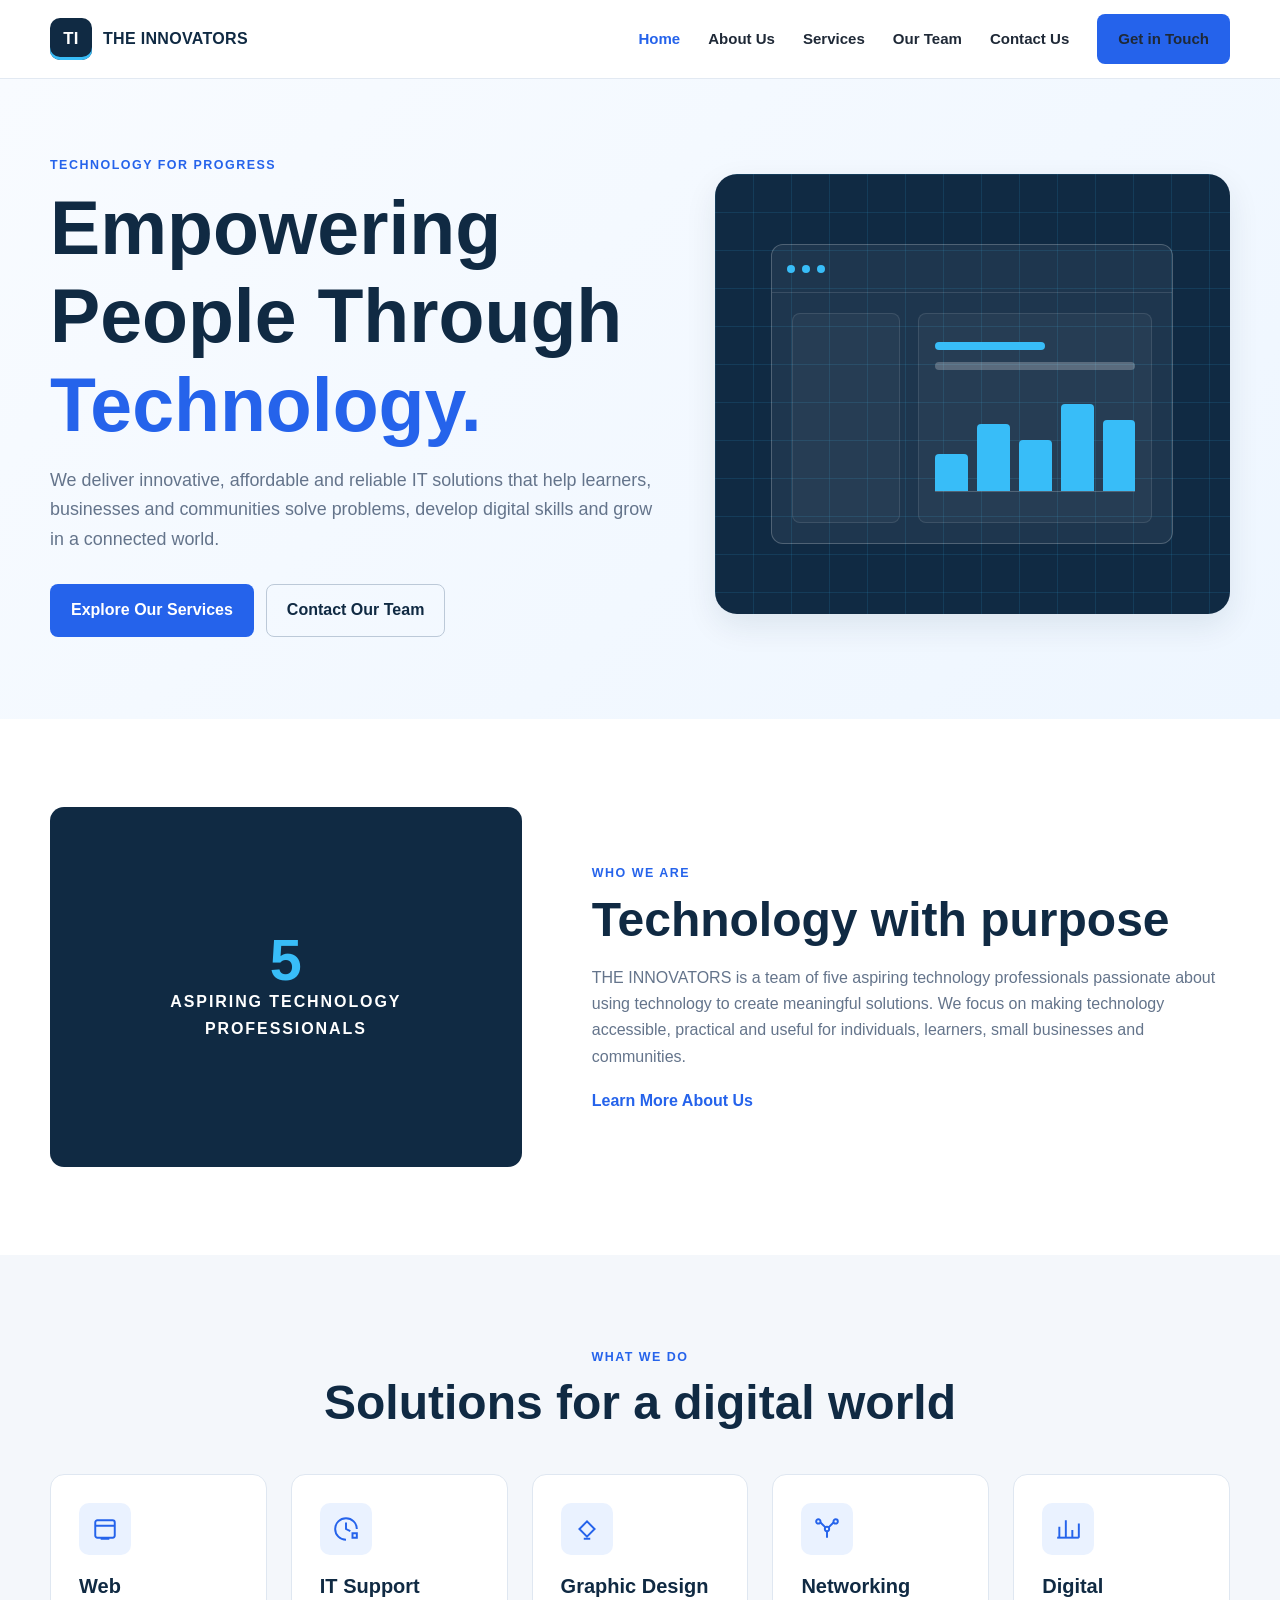
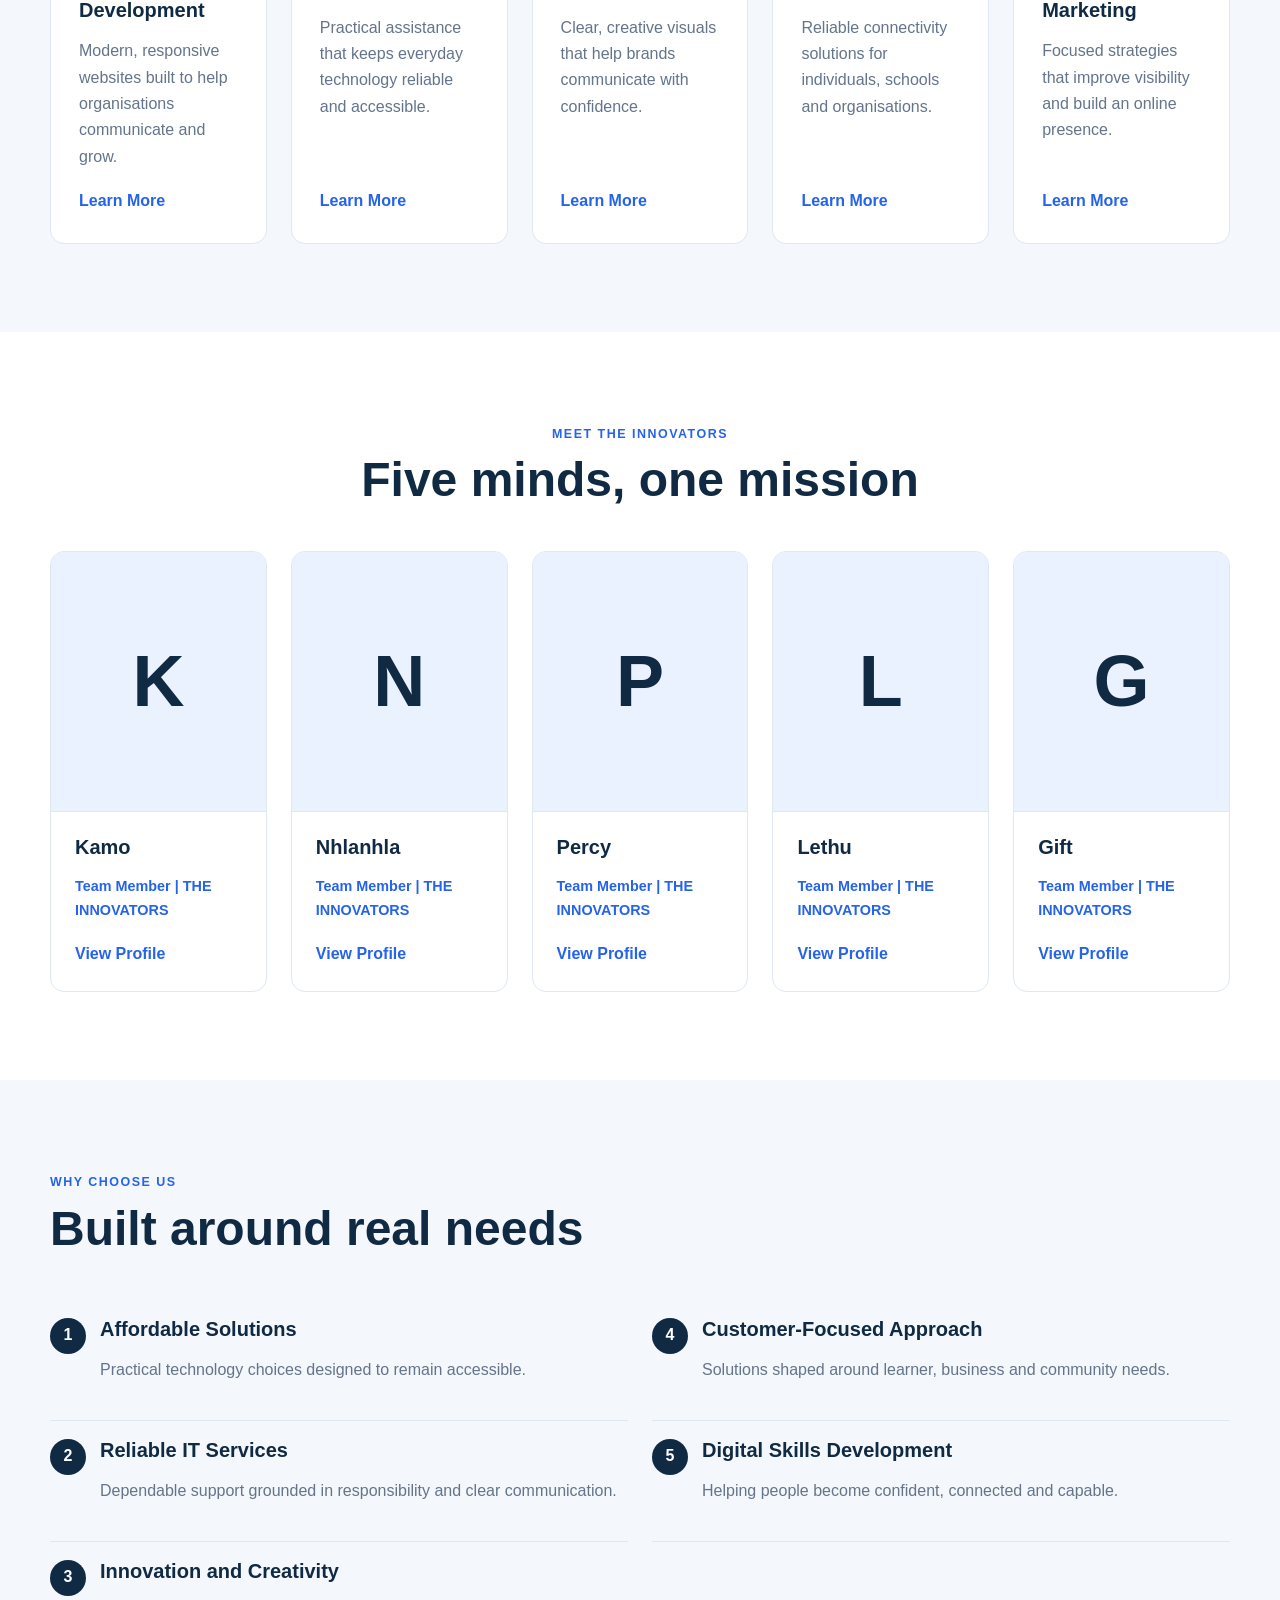
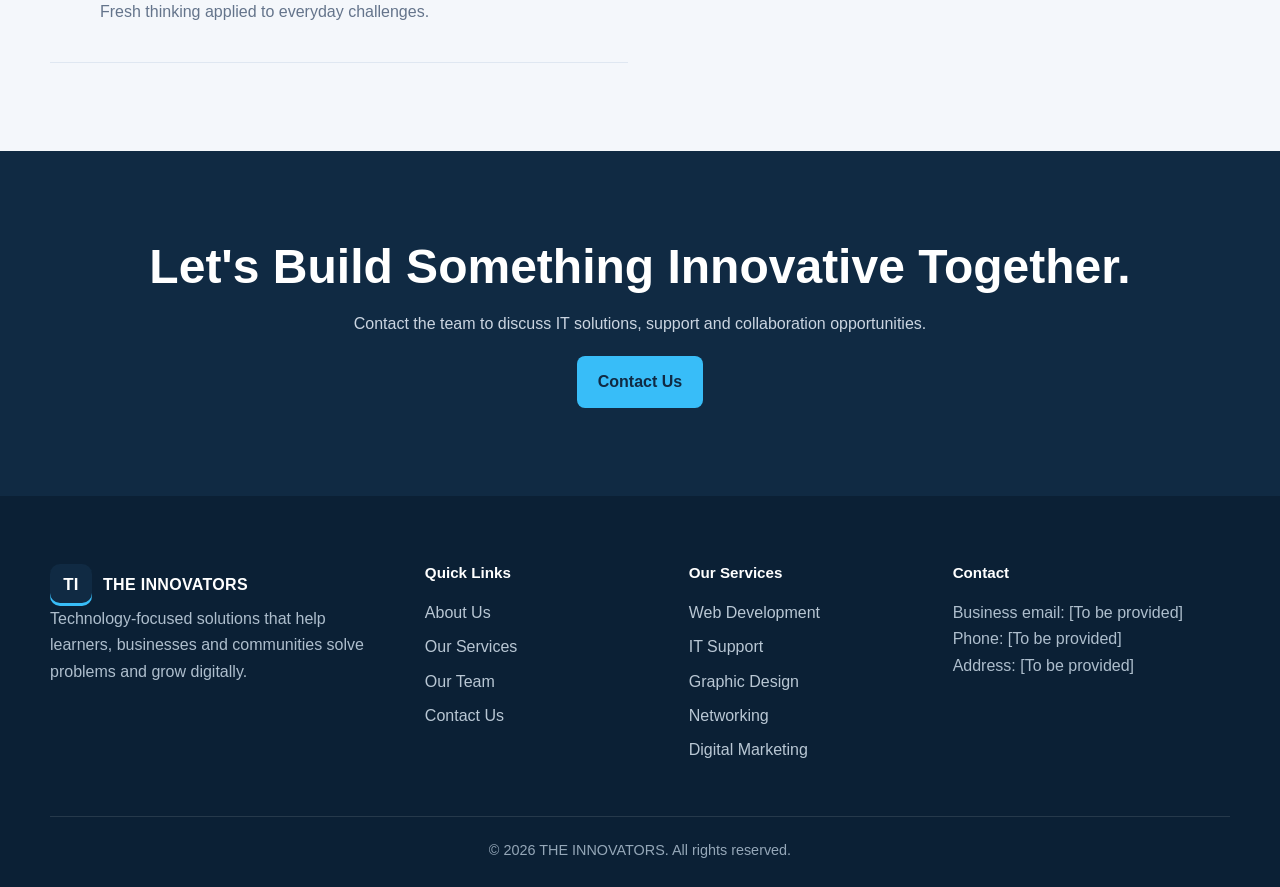
==== index.html @ 3d9ba6d3 "first draft" ====
<!doctype html>
<html lang="en-ZA">
<head>
  <meta charset="utf-8">
  <meta name="viewport" content="width=device-width, initial-scale=1">
  <meta name="description" content="THE INNOVATORS provides affordable web development, IT support, graphic design, networking and digital marketing solutions.">
  <title>THE INNOVATORS | Innovating Today. Empowering Tomorrow.</title>
  <link rel="stylesheet" href="assets/css/style.css">
</head>
<body>
  <header class="site-header">
    <div class="container navbar">
      <a class="brand" href="index.html" aria-label="THE INNOVATORS home"><span class="brand-mark">TI</span><span class="brand-text">THE INNOVATORS</span></a>
      <button class="nav-toggle" type="button" aria-label="Open navigation" aria-expanded="false"><span></span><span></span><span></span></button>
      <nav class="nav-links" aria-label="Main navigation">
        <a class="active" href="index.html">Home</a><a href="about.html">About Us</a><a href="services.html">Services</a><a href="team.html">Our Team</a><a href="contact.html">Contact Us</a><a class="btn" href="contact.html">Get in Touch</a>
      </nav>
    </div>
  </header>

  <main>
    <section class="hero">
      <div class="container hero-grid">
        <div class="hero-copy">
          <span class="eyebrow">Technology for progress</span>
          <h1>Empowering People Through <span>Technology.</span></h1>
          <p>We deliver innovative, affordable and reliable IT solutions that help learners, businesses and communities solve problems, develop digital skills and grow in a connected world.</p>
          <div class="hero-actions"><a class="btn" href="services.html">Explore Our Services</a><a class="btn btn-outline" href="contact.html">Contact Our Team</a></div>
        </div>
        <div class="hero-visual" aria-label="Abstract technology workspace illustration">
          <div class="visual-dashboard"><div class="visual-top"><i></i><i></i><i></i></div><div class="visual-content"><div class="visual-sidebar"></div><div class="visual-panel"><div class="visual-line short"></div><div class="visual-line"></div><div class="visual-chart"><span style="height:38%"></span><span style="height:68%"></span><span style="height:52%"></span><span style="height:88%"></span><span style="height:72%"></span></div></div></div></div>
        </div>
      </div>
    </section>

    <section class="section">
      <div class="container intro-grid">
        <div class="intro-panel"><div><strong>5</strong><span>aspiring technology professionals</span></div></div>
        <div><span class="eyebrow">Who We Are</span><h2>Technology with purpose</h2><p>THE INNOVATORS is a team of five aspiring technology professionals passionate about using technology to create meaningful solutions. We focus on making technology accessible, practical and useful for individuals, learners, small businesses and communities.</p><a class="text-link" href="about.html">Learn More About Us</a></div>
      </div>
    </section>

    <section class="section section-light">
      <div class="container">
        <div class="section-heading center"><span class="eyebrow">What We Do</span><h2>Solutions for a digital world</h2></div>
        <div class="grid-5">
          <article class="card service-card"><div class="icon-box"><svg viewBox="0 0 24 24" aria-hidden="true"><rect x="3" y="4" width="18" height="16" rx="2"/><path d="M3 9h18M8 21h8"/></svg></div><h3>Web Development</h3><p>Modern, responsive websites built to help organisations communicate and grow.</p><a class="text-link" href="services/web-development.html">Learn More</a></article>
          <article class="card service-card"><div class="icon-box"><svg viewBox="0 0 24 24" aria-hidden="true"><path d="M12 22a10 10 0 1 1 10-10"/><path d="M12 6v6l4 2"/><path d="M18 16h4v4h-4z"/></svg></div><h3>IT Support</h3><p>Practical assistance that keeps everyday technology reliable and accessible.</p><a class="text-link" href="services/it-support.html">Learn More</a></article>
          <article class="card service-card"><div class="icon-box"><svg viewBox="0 0 24 24" aria-hidden="true"><path d="M12 19l7-7-7-7-7 7z"/><path d="M9 21h6"/></svg></div><h3>Graphic Design</h3><p>Clear, creative visuals that help brands communicate with confidence.</p><a class="text-link" href="services/design.html">Learn More</a></article>
          <article class="card service-card"><div class="icon-box"><svg viewBox="0 0 24 24" aria-hidden="true"><circle cx="12" cy="12" r="2"/><circle cx="4" cy="5" r="2"/><circle cx="20" cy="5" r="2"/><path d="M6 6l4.5 4.5M18 6l-4.5 4.5M12 14v6"/></svg></div><h3>Networking</h3><p>Reliable connectivity solutions for individuals, schools and organisations.</p><a class="text-link" href="services/networking.html">Learn More</a></article>
          <article class="card service-card"><div class="icon-box"><svg viewBox="0 0 24 24" aria-hidden="true"><path d="M4 20V10M10 20V4M16 20v-7M22 20V7"/><path d="M2 20h20"/></svg></div><h3>Digital Marketing</h3><p>Focused strategies that improve visibility and build an online presence.</p><a class="text-link" href="services/marketing.html">Learn More</a></article>
        </div>
      </div>
    </section>

    <section class="section">
      <div class="container">
        <div class="section-heading center"><span class="eyebrow">Meet The Innovators</span><h2>Five minds, one mission</h2></div>
        <div class="grid-5">
          <article class="card team-card"><div class="team-avatar">K</div><div class="team-card-content"><h3>Kamo</h3><p class="role">Team Member | THE INNOVATORS</p><a class="text-link" href="team/kamo.html">View Profile</a></div></article>
          <article class="card team-card"><div class="team-avatar">N</div><div class="team-card-content"><h3>Nhlanhla</h3><p class="role">Team Member | THE INNOVATORS</p><a class="text-link" href="team/nhlanhla.html">View Profile</a></div></article>
          <article class="card team-card"><div class="team-avatar">P</div><div class="team-card-content"><h3>Percy</h3><p class="role">Team Member | THE INNOVATORS</p><a class="text-link" href="team/percy.html">View Profile</a></div></article>
          <article class="card team-card"><div class="team-avatar">L</div><div class="team-card-content"><h3>Lethu</h3><p class="role">Team Member | THE INNOVATORS</p><a class="text-link" href="team/lethu.html">View Profile</a></div></article>
          <article class="card team-card"><div class="team-avatar">G</div><div class="team-card-content"><h3>Gift</h3><p class="role">Team Member | THE INNOVATORS</p><a class="text-link" href="team/gift.html">View Profile</a></div></article>
        </div>
      </div>
    </section>

    <section class="section section-light">
      <div class="container">
        <div class="section-heading"><span class="eyebrow">Why Choose Us</span><h2>Built around real needs</h2></div>
        <div class="grid-2">
          <div><div class="value-item"><span class="value-number">1</span><div><h3>Affordable Solutions</h3><p>Practical technology choices designed to remain accessible.</p></div></div><div class="value-item"><span class="value-number">2</span><div><h3>Reliable IT Services</h3><p>Dependable support grounded in responsibility and clear communication.</p></div></div><div class="value-item"><span class="value-number">3</span><div><h3>Innovation and Creativity</h3><p>Fresh thinking applied to everyday challenges.</p></div></div></div>
          <div><div class="value-item"><span class="value-number">4</span><div><h3>Customer-Focused Approach</h3><p>Solutions shaped around learner, business and community needs.</p></div></div><div class="value-item"><span class="value-number">5</span><div><h3>Digital Skills Development</h3><p>Helping people become confident, connected and capable.</p></div></div></div>
        </div>
      </div>
    </section>

    <section class="section cta"><div class="container"><h2>Let's Build Something Innovative Together.</h2><p>Contact the team to discuss IT solutions, support and collaboration opportunities.</p><a class="btn" href="contact.html">Contact Us</a></div></section>
  </main>

  <footer class="site-footer"><div class="container"><div class="footer-grid">
    <div><a class="brand" href="index.html"><span class="brand-mark">TI</span><span>THE INNOVATORS</span></a><p>Technology-focused solutions that help learners, businesses and communities solve problems and grow digitally.</p></div>
    <div><h3 class="footer-title">Quick Links</h3><ul class="footer-links"><li><a href="about.html">About Us</a></li><li><a href="services.html">Our Services</a></li><li><a href="team.html">Our Team</a></li><li><a href="contact.html">Contact Us</a></li></ul></div>
    <div><h3 class="footer-title">Our Services</h3><ul class="footer-links"><li><a href="services/web-development.html">Web Development</a></li><li><a href="services/it-support.html">IT Support</a></li><li><a href="services/design.html">Graphic Design</a></li><li><a href="services/networking.html">Networking</a></li><li><a href="services/marketing.html">Digital Marketing</a></li></ul></div>
    <div><h3 class="footer-title">Contact</h3><p>Business email: [To be provided]<br>Phone: [To be provided]<br>Address: [To be provided]</p></div>
  </div><div class="footer-bottom">&copy; <span data-current-year></span> THE INNOVATORS. All rights reserved.</div></div></footer>
  <script src="assets/js/script.js"></script>
</body>
</html>
---- assets/css/style.css ----
:root {
  --navy: #102a43;
  --blue: #2563eb;
  --cyan: #38bdf8;
  --white: #ffffff;
  --light: #f4f7fb;
  --text: #1f2937;
  --muted: #64748b;
  --border: #dfe7f1;
  --success: #15803d;
  --error: #b91c1c;
  --shadow: 0 12px 32px rgba(16, 42, 67, 0.09);
  --radius: 14px;
  --container: 1180px;
}

* { box-sizing: border-box; }
html { scroll-behavior: smooth; }
body {
  margin: 0;
  font-family: Inter, "Segoe UI", Arial, sans-serif;
  color: var(--text);
  background: var(--white);
  line-height: 1.65;
}
body.menu-open { overflow: hidden; }
img { max-width: 100%; height: auto; display: block; }
a { color: inherit; text-decoration: none; }
button, input, textarea { font: inherit; }
.container { width: min(calc(100% - 40px), var(--container)); margin-inline: auto; }
.section { padding: 88px 0; }
.section-light { background: var(--light); }
.section-heading { max-width: 700px; margin-bottom: 42px; }
.section-heading.center { text-align: center; margin-inline: auto; }
.eyebrow {
  display: inline-block;
  color: var(--blue);
  font-size: 0.78rem;
  font-weight: 800;
  letter-spacing: 0.12em;
  text-transform: uppercase;
  margin-bottom: 8px;
}
h1, h2, h3, h4 { margin: 0 0 16px; color: var(--navy); line-height: 1.18; }
h1 { font-size: clamp(2.5rem, 6vw, 4.7rem); }
h2 { font-size: clamp(2rem, 4vw, 3rem); }
h3 { font-size: 1.25rem; }
p { margin: 0 0 18px; color: var(--muted); }
.btn {
  display: inline-flex;
  align-items: center;
  justify-content: center;
  gap: 8px;
  min-height: 48px;
  padding: 12px 20px;
  border: 1px solid transparent;
  border-radius: 8px;
  background: var(--blue);
  color: var(--white);
  font-weight: 750;
  transition: transform 180ms ease, background 180ms ease, box-shadow 180ms ease;
  cursor: pointer;
}
.btn:hover { background: #1d4ed8; transform: translateY(-2px); box-shadow: 0 8px 20px rgba(37,99,235,.18); }
.btn-outline { background: transparent; color: var(--navy); border-color: #bcc9d8; }
.btn-outline:hover { background: var(--navy); color: var(--white); border-color: var(--navy); }
.text-link { color: var(--blue); font-weight: 750; }
.text-link:hover { text-decoration: underline; }

.site-header {
  position: sticky;
  top: 0;
  z-index: 100;
  background: rgba(255,255,255,.96);
  border-bottom: 1px solid rgba(223,231,241,.9);
  backdrop-filter: blur(10px);
}
.navbar { min-height: 78px; display: flex; align-items: center; justify-content: space-between; }
.brand { display: inline-flex; align-items: center; gap: 11px; color: var(--navy); font-weight: 900; letter-spacing: .02em; }
.brand-mark {
  width: 42px; height: 42px; border-radius: 10px;
  display: grid; place-items: center;
  background: var(--navy); color: var(--white);
  font-size: 1.05rem;
  box-shadow: inset 0 -3px 0 var(--cyan);
}
.nav-links { display: flex; align-items: center; gap: 28px; }
.nav-links a { color: var(--text); font-weight: 650; font-size: .94rem; }
.nav-links a:hover, .nav-links a.active { color: var(--blue); }
.nav-toggle {
  display: none; width: 46px; height: 46px; border: 0; background: transparent;
  flex-direction: column; align-items: center; justify-content: center; gap: 5px;
}
.nav-toggle span { width: 24px; height: 2px; background: var(--navy); transition: 180ms ease; }

.hero { padding: 72px 0 82px; background: linear-gradient(135deg, #f8fbff 0%, #eef6ff 100%); overflow: hidden; }
.hero-grid { display: grid; grid-template-columns: 1.08fr .92fr; align-items: center; gap: 60px; }
.hero h1 { max-width: 760px; }
.hero h1 span { color: var(--blue); }
.hero-copy > p { max-width: 650px; font-size: 1.12rem; }
.hero-actions { display: flex; gap: 12px; margin-top: 30px; flex-wrap: wrap; }
.hero-visual {
  min-height: 440px; border-radius: 22px; position: relative;
  background: var(--navy); overflow: hidden;
  box-shadow: var(--shadow);
}
.hero-visual::before {
  content: ""; position: absolute; inset: 0;
  background-image: linear-gradient(rgba(56,189,248,.12) 1px, transparent 1px), linear-gradient(90deg, rgba(56,189,248,.12) 1px, transparent 1px);
  background-size: 38px 38px;
}
.visual-dashboard {
  position: absolute; width: 78%; height: 68%; left: 11%; top: 16%;
  border: 1px solid rgba(255,255,255,.22); border-radius: 12px;
  background: rgba(255,255,255,.06);
}
.visual-top { height: 48px; border-bottom: 1px solid rgba(255,255,255,.12); display:flex; align-items:center; gap:7px; padding:0 15px; }
.visual-top i { width:8px; height:8px; border-radius:50%; background:var(--cyan); }
.visual-content { display:grid; grid-template-columns: 30% 1fr; gap:18px; padding:20px; height:calc(100% - 48px); }
.visual-sidebar, .visual-panel { border:1px solid rgba(255,255,255,.1); border-radius:8px; background:rgba(255,255,255,.04); }
.visual-panel { padding:16px; }
.visual-line { height:8px; border-radius:8px; background:rgba(255,255,255,.24); margin:12px 0; }
.visual-line.short { width:55%; background:var(--cyan); }
.visual-chart { height:100px; display:flex; align-items:flex-end; gap:9px; margin-top:22px; border-bottom:1px solid rgba(255,255,255,.2); }
.visual-chart span { flex:1; background:var(--cyan); border-radius:4px 4px 0 0; }

.intro-grid { display:grid; grid-template-columns:.85fr 1.15fr; gap:70px; align-items:center; }
.intro-panel {
  min-height: 360px; border-radius: var(--radius); background: var(--navy);
  display:grid; place-items:center; color:var(--white); text-align:center; padding:40px;
}
.intro-panel strong { display:block; font-size:3.6rem; line-height:1; color:var(--cyan); }
.intro-panel span { text-transform:uppercase; letter-spacing:.12em; font-weight:800; }
.grid-3, .grid-5, .grid-2 { display:grid; gap:24px; }
.grid-3 { grid-template-columns:repeat(3,1fr); }
.grid-5 { grid-template-columns:repeat(5,1fr); }
.grid-2 { grid-template-columns:repeat(2,1fr); }
.card {
  background:var(--white); border:1px solid var(--border); border-radius:var(--radius);
  padding:28px; transition:transform 180ms ease, box-shadow 180ms ease, border-color 180ms ease;
}
.card:hover { transform:translateY(-5px); border-color:#b9cbdf; box-shadow:var(--shadow); }
.icon-box {
  width:52px; height:52px; border-radius:10px; display:grid; place-items:center;
  background:#eaf2ff; color:var(--blue); margin-bottom:20px;
}
.icon-box svg { width:26px; height:26px; fill:none; stroke:currentColor; stroke-width:1.8; }
.service-card { display:flex; flex-direction:column; }
.service-card p { flex:1; }
.team-card { padding:0; overflow:hidden; }
.team-avatar {
  height:260px; display:grid; place-items:center; background:#eaf2ff;
  color:var(--navy); font-size:4.5rem; font-weight:900;
  border-bottom:1px solid var(--border);
}
.team-card-content { padding:24px; }
.team-card-content .role { color:var(--blue); font-weight:700; font-size:.9rem; }
.value-item { display:flex; gap:14px; align-items:flex-start; padding:18px 0; border-bottom:1px solid var(--border); }
.value-number { width:36px; height:36px; flex:0 0 36px; border-radius:50%; background:var(--navy); color:white; display:grid; place-items:center; font-weight:800; }

.cta { background:var(--navy); color:var(--white); text-align:center; }
.cta h2 { color:var(--white); }
.cta p { color:#cbd5e1; max-width:700px; margin-inline:auto; }
.cta .btn { background:var(--cyan); color:var(--navy); }
.site-footer { background:#0b2035; color:#dbe5ef; padding:68px 0 24px; }
.footer-grid { display:grid; grid-template-columns:1.5fr 1fr 1fr 1.25fr; gap:42px; }
.site-footer .brand { color:var(--white); }
.site-footer p { color:#aebecd; }
.footer-title { color:var(--white); font-size:.95rem; margin-bottom:18px; }
.footer-links { list-style:none; padding:0; margin:0; }
.footer-links li { margin:8px 0; }
.footer-links a { color:#b9c7d4; }
.footer-links a:hover { color:var(--cyan); }
.footer-bottom { border-top:1px solid rgba(255,255,255,.11); margin-top:44px; padding-top:22px; text-align:center; color:#95a7b8; font-size:.9rem; }

.page-banner { background:var(--light); padding:64px 0; border-bottom:1px solid var(--border); }
.page-banner h1 { font-size:clamp(2.2rem,5vw,3.8rem); }
.breadcrumb { color:var(--muted); margin-bottom:10px; }
.breadcrumb a { color:var(--blue); }

.purpose-grid { display:grid; grid-template-columns:repeat(5,1fr); gap:16px; }
.statement-card { min-height:220px; }
.statement-card h3 { color:var(--blue); }
.values-grid { display:grid; grid-template-columns:repeat(4,1fr); gap:18px; }
.value-card { text-align:center; }
.value-card .icon-box { margin-inline:auto; }

.detail-layout { display:grid; grid-template-columns:minmax(0,1.5fr) minmax(280px,.5fr); gap:48px; align-items:start; }
.detail-main { min-width:0; }
.check-list { list-style:none; padding:0; }
.check-list li { position:relative; padding:10px 0 10px 34px; border-bottom:1px solid var(--border); }
.check-list li::before { content:""; position:absolute; left:0; top:16px; width:16px; height:16px; border:2px solid var(--cyan); border-radius:50%; }
.detail-aside { position:sticky; top:110px; }

.profile-layout { display:grid; grid-template-columns:320px 1fr; gap:48px; align-items:start; }
.profile-photo { min-height:370px; border-radius:var(--radius); background:var(--navy); color:var(--cyan); display:grid; place-items:center; font-size:6rem; font-weight:900; }
.profile-meta { margin-top:24px; }
.profile-meta div { padding:12px 0; border-bottom:1px solid var(--border); }
.profile-meta strong { display:block; color:var(--navy); }

.contact-layout { display:grid; grid-template-columns:1fr .75fr; gap:48px; align-items:start; }
.form-grid { display:grid; grid-template-columns:repeat(2,1fr); gap:18px; }
.form-field { display:flex; flex-direction:column; gap:7px; }
.form-field.full { grid-column:1/-1; }
.form-field label { color:var(--navy); font-weight:700; }
.form-field input, .form-field textarea {
  width:100%; border:1px solid #cbd5e1; border-radius:8px; background:var(--white);
  padding:12px 14px; color:var(--text); outline:none;
}
.form-field textarea { min-height:150px; resize:vertical; }
.form-field input:focus, .form-field textarea:focus { border-color:var(--blue); box-shadow:0 0 0 3px rgba(37,99,235,.12); }
.form-field input[aria-invalid="true"], .form-field textarea[aria-invalid="true"] { border-color:var(--error); }
.field-error { min-height:20px; color:var(--error); font-size:.86rem; }
.form-status { display:none; margin-top:16px; padding:14px; border-radius:8px; background:#edf7f0; border:1px solid #bbdfc4; color:var(--success); }
.contact-panel { background:var(--light); border-radius:var(--radius); padding:30px; }
.contact-item { padding:14px 0; border-bottom:1px solid var(--border); }
.contact-item strong { display:block; color:var(--navy); }

:focus-visible { outline:3px solid var(--cyan); outline-offset:3px; }

@media (max-width: 980px) {
  .grid-5 { grid-template-columns:repeat(3,1fr); }
  .hero-grid, .intro-grid, .contact-layout { grid-template-columns:1fr; }
  .hero-visual { min-height:380px; }
  .footer-grid { grid-template-columns:1.5fr 1fr 1fr; }
  .footer-grid > :last-child { grid-column:1/-1; }
  .purpose-grid { grid-template-columns:repeat(2,1fr); }
  .values-grid { grid-template-columns:repeat(2,1fr); }
  .detail-layout { grid-template-columns:1fr; }
  .detail-aside { position:static; }
  .profile-layout { grid-template-columns:280px 1fr; }
}

@media (max-width: 760px) {
  .container { width:min(calc(100% - 32px), var(--container)); }
  .section { padding:64px 0; }
  .nav-toggle { display:flex; }
  .nav-links {
    position:fixed; inset:78px 0 auto 0; height:calc(100vh - 78px);
    background:var(--white); display:flex; flex-direction:column; align-items:flex-start;
    gap:0; padding:28px 24px; transform:translateX(100%); transition:transform 220ms ease;
  }
  .nav-links.open { transform:translateX(0); }
  .nav-links a { width:100%; padding:14px 0; border-bottom:1px solid var(--border); }
  .nav-links .btn { margin-top:20px; border-bottom:0; justify-content:center; }
  .nav-toggle.active span:nth-child(1) { transform:translateY(7px) rotate(45deg); }
  .nav-toggle.active span:nth-child(2) { opacity:0; }
  .nav-toggle.active span:nth-child(3) { transform:translateY(-7px) rotate(-45deg); }
  .hero { padding:52px 0 64px; }
  .hero-grid { gap:38px; }
  .hero-visual { min-height:330px; }
  .grid-3, .grid-5, .grid-2 { grid-template-columns:1fr; }
  .team-card { max-width:520px; width:100%; margin-inline:auto; }
  .team-avatar { height:300px; }
  .footer-grid { grid-template-columns:1fr 1fr; }
  .footer-grid > :first-child, .footer-grid > :last-child { grid-column:1/-1; }
  .purpose-grid, .values-grid { grid-template-columns:1fr; }
  .profile-layout { grid-template-columns:1fr; }
  .profile-photo { min-height:300px; }
  .form-grid { grid-template-columns:1fr; }
  .form-field.full { grid-column:auto; }
}

@media (max-width: 480px) {
  .brand-text { max-width:150px; line-height:1.1; }
  .hero-actions .btn { width:100%; }
  .hero-visual { min-height:270px; }
  .visual-content { padding:12px; gap:10px; }
  .footer-grid { grid-template-columns:1fr; }
  .footer-grid > * { grid-column:1/-1; }
}
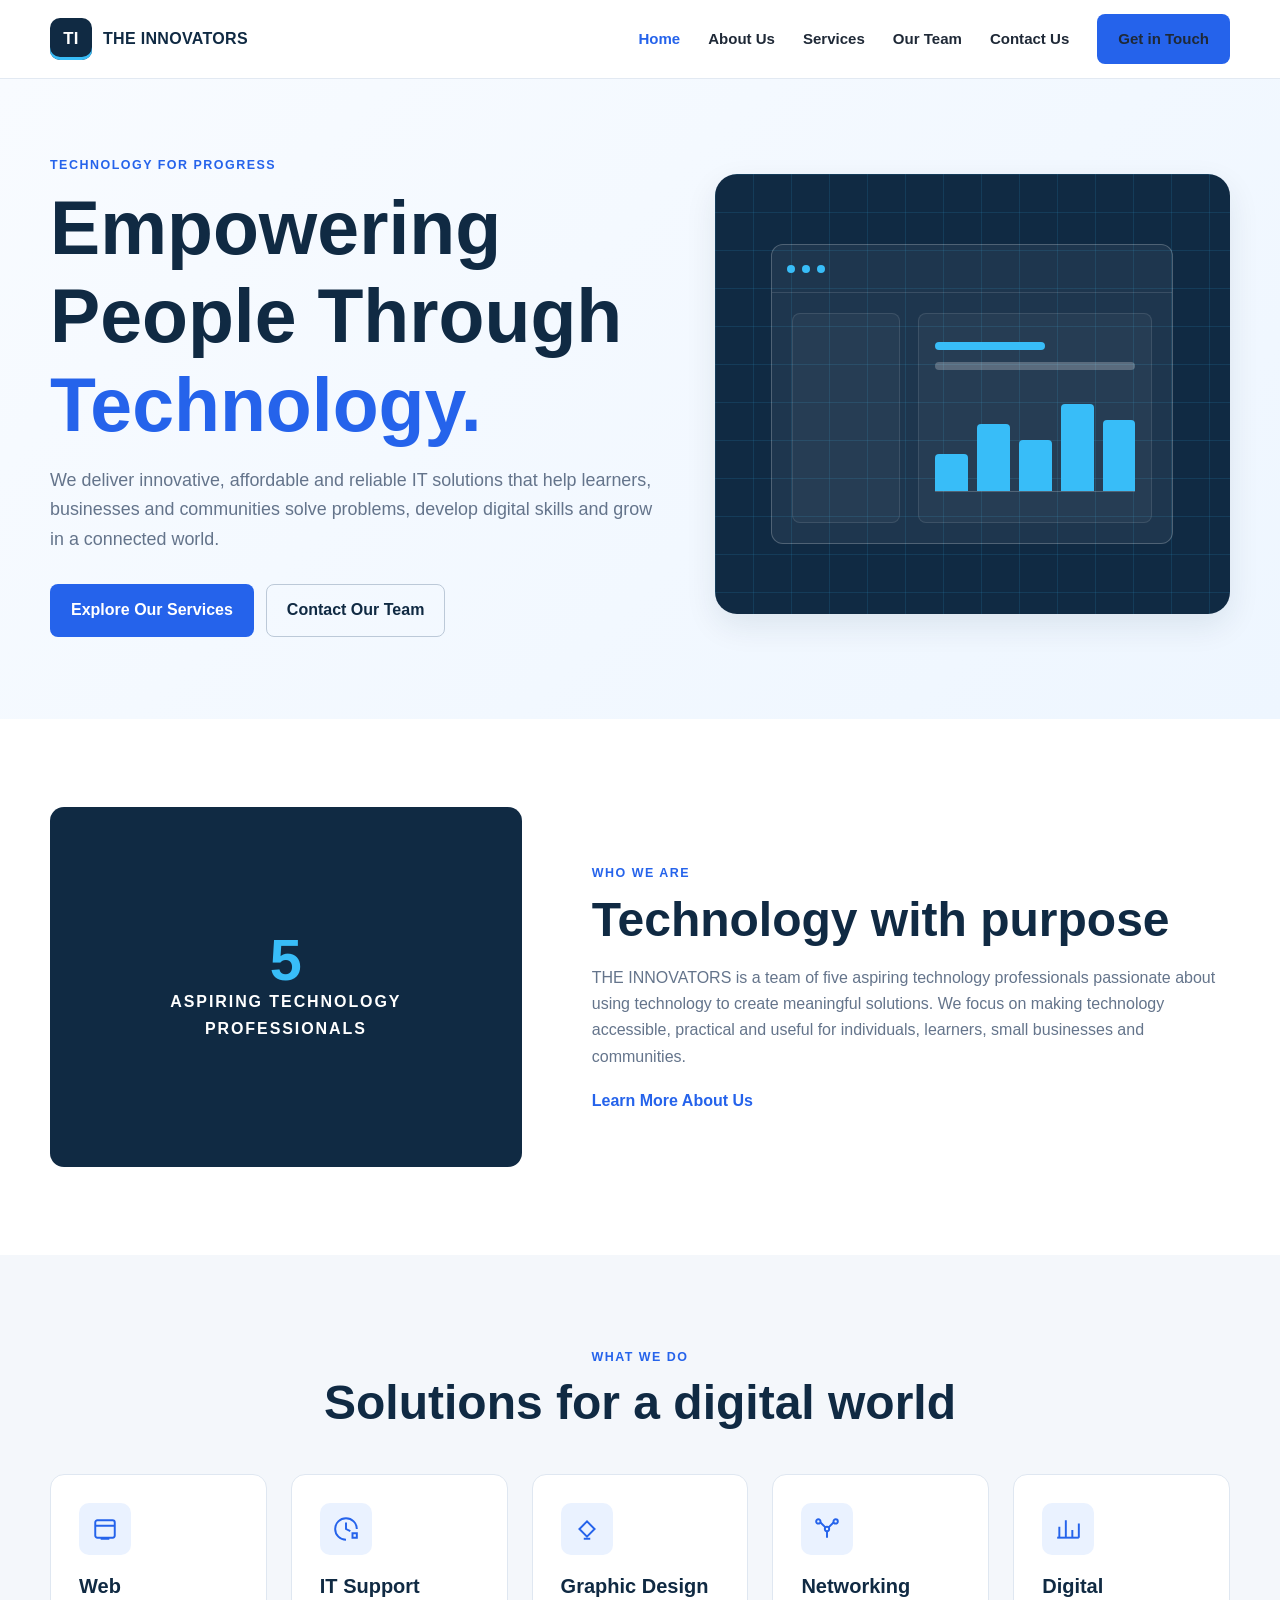
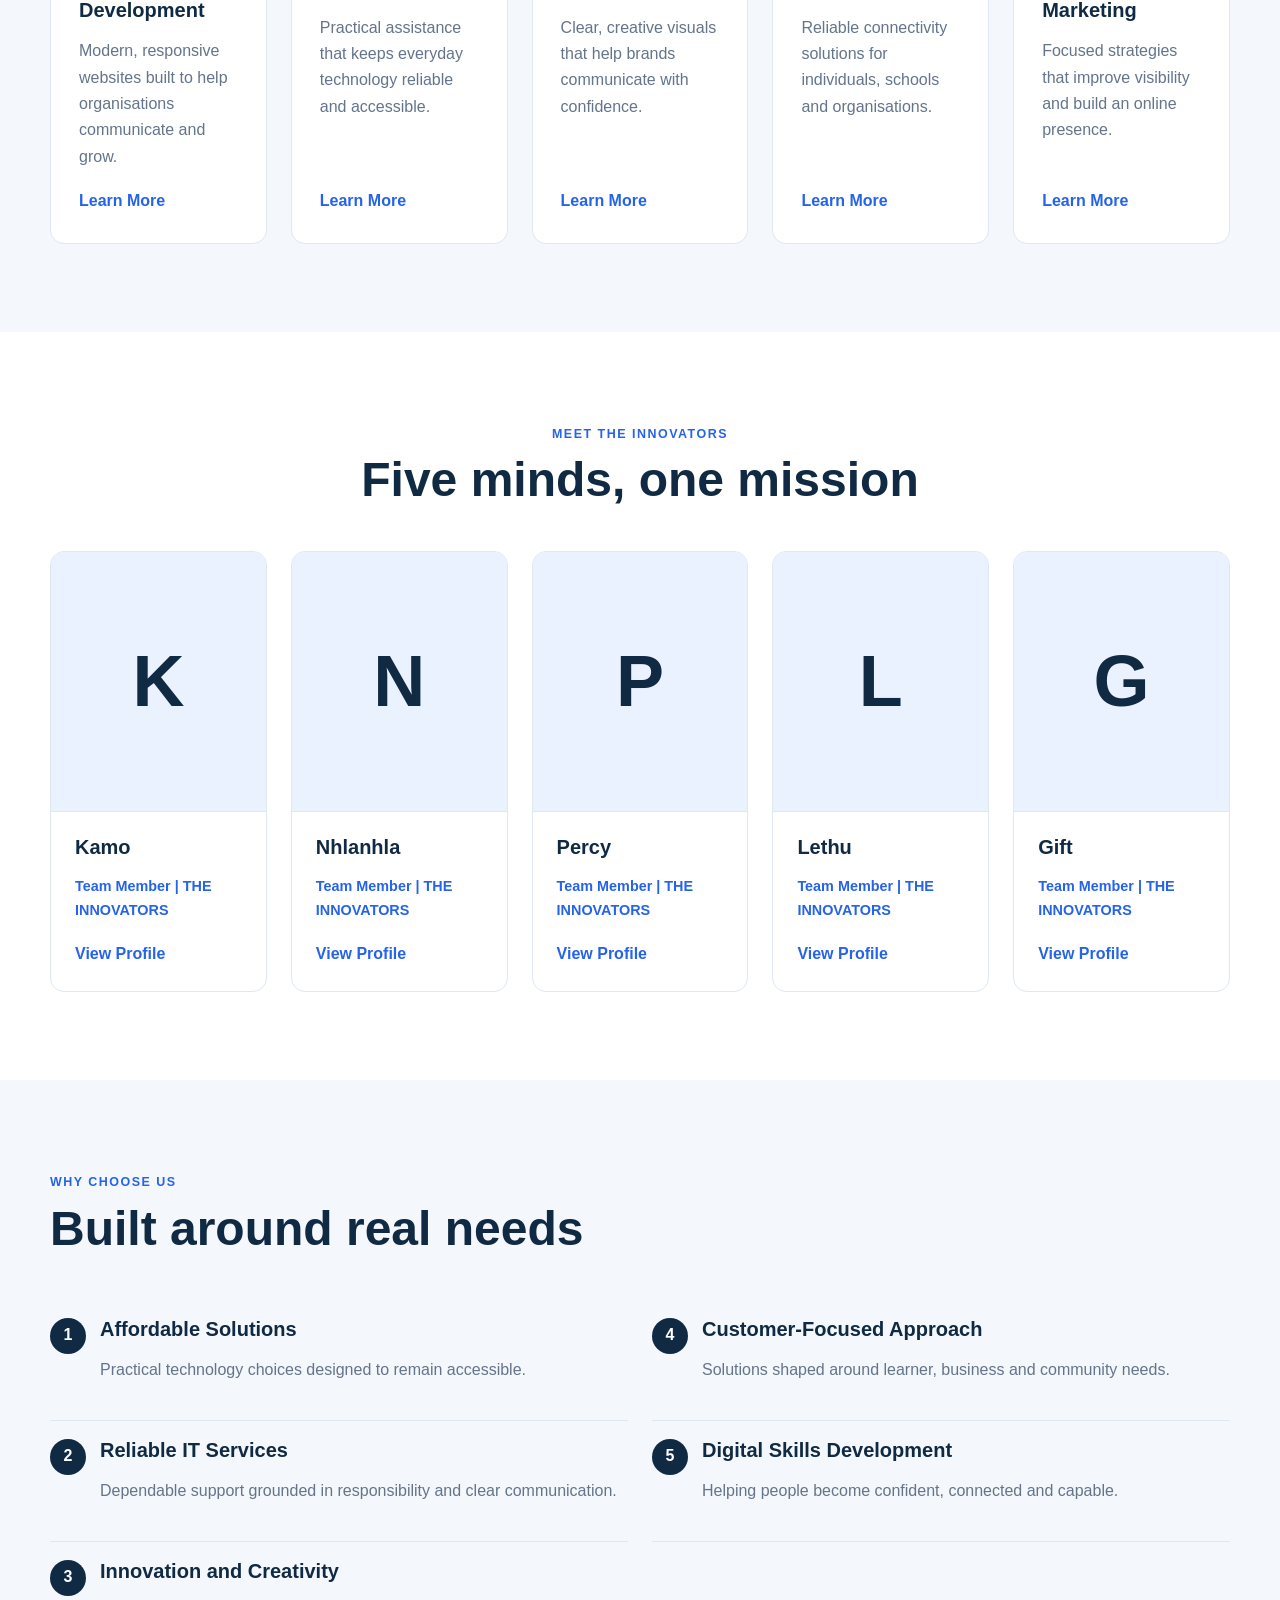
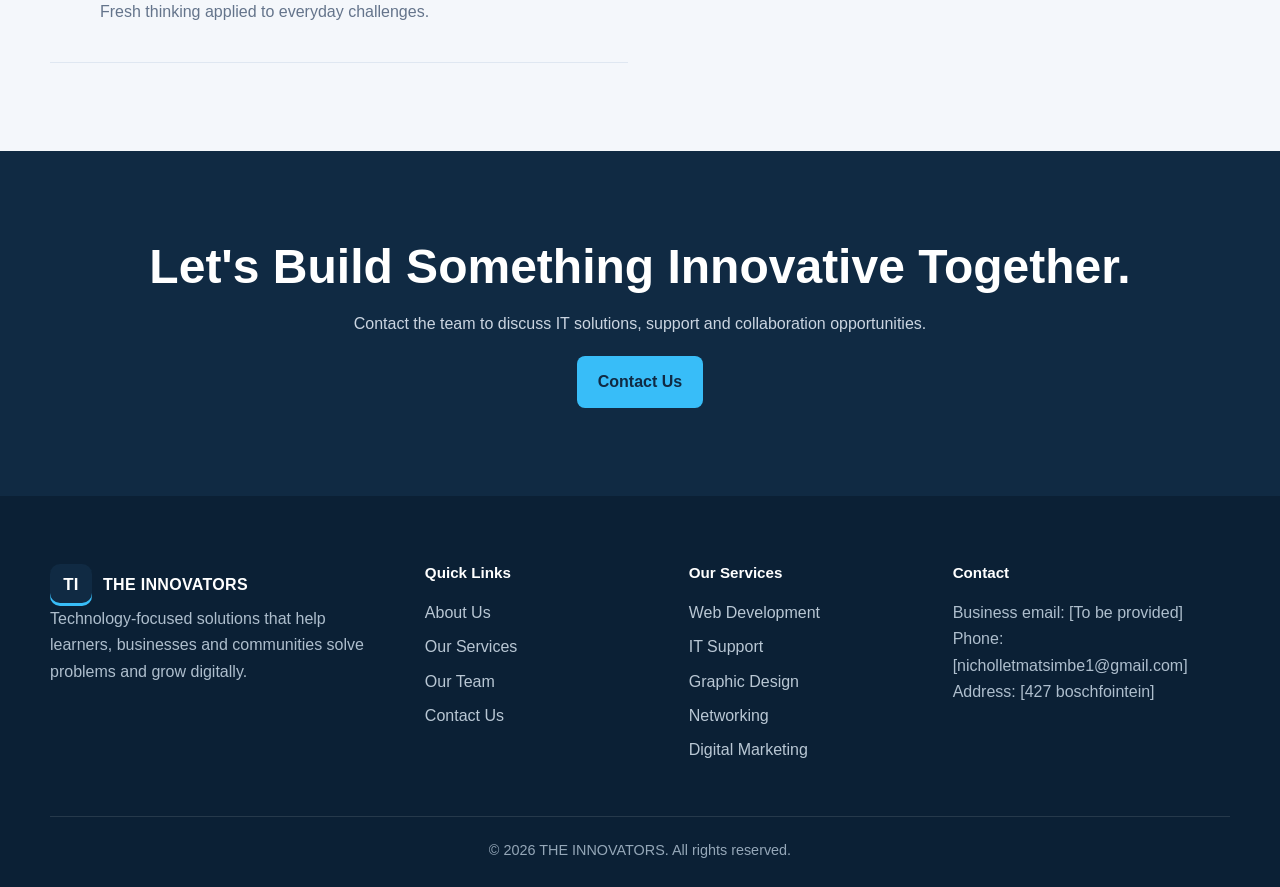
==== commit da44703b: "Fix HTML character encoding issues" ====
--- a/index.html
+++ b/index.html
@@ -1,90 +1,90 @@
-<!doctype html>
-<html lang="en-ZA">
-<head>
-  <meta charset="utf-8">
-  <meta name="viewport" content="width=device-width, initial-scale=1">
-  <meta name="description" content="THE INNOVATORS provides affordable web development, IT support, graphic design, networking and digital marketing solutions.">
-  <title>THE INNOVATORS | Innovating Today. Empowering Tomorrow.</title>
-  <link rel="stylesheet" href="assets/css/style.css">
-</head>
-<body>
-  <header class="site-header">
-    <div class="container navbar">
-      <a class="brand" href="index.html" aria-label="THE INNOVATORS home"><span class="brand-mark">TI</span><span class="brand-text">THE INNOVATORS</span></a>
-      <button class="nav-toggle" type="button" aria-label="Open navigation" aria-expanded="false"><span></span><span></span><span></span></button>
-      <nav class="nav-links" aria-label="Main navigation">
-        <a class="active" href="index.html">Home</a><a href="about.html">About Us</a><a href="services.html">Services</a><a href="team.html">Our Team</a><a href="contact.html">Contact Us</a><a class="btn" href="contact.html">Get in Touch</a>
-      </nav>
-    </div>
-  </header>
-
-  <main>
-    <section class="hero">
-      <div class="container hero-grid">
-        <div class="hero-copy">
-          <span class="eyebrow">Technology for progress</span>
-          <h1>Empowering People Through <span>Technology.</span></h1>
-          <p>We deliver innovative, affordable and reliable IT solutions that help learners, businesses and communities solve problems, develop digital skills and grow in a connected world.</p>
-          <div class="hero-actions"><a class="btn" href="services.html">Explore Our Services</a><a class="btn btn-outline" href="contact.html">Contact Our Team</a></div>
-        </div>
-        <div class="hero-visual" aria-label="Abstract technology workspace illustration">
-          <div class="visual-dashboard"><div class="visual-top"><i></i><i></i><i></i></div><div class="visual-content"><div class="visual-sidebar"></div><div class="visual-panel"><div class="visual-line short"></div><div class="visual-line"></div><div class="visual-chart"><span style="height:38%"></span><span style="height:68%"></span><span style="height:52%"></span><span style="height:88%"></span><span style="height:72%"></span></div></div></div></div>
-        </div>
-      </div>
-    </section>
-
-    <section class="section">
-      <div class="container intro-grid">
-        <div class="intro-panel"><div><strong>5</strong><span>aspiring technology professionals</span></div></div>
-        <div><span class="eyebrow">Who We Are</span><h2>Technology with purpose</h2><p>THE INNOVATORS is a team of five aspiring technology professionals passionate about using technology to create meaningful solutions. We focus on making technology accessible, practical and useful for individuals, learners, small businesses and communities.</p><a class="text-link" href="about.html">Learn More About Us</a></div>
-      </div>
-    </section>
-
-    <section class="section section-light">
-      <div class="container">
-        <div class="section-heading center"><span class="eyebrow">What We Do</span><h2>Solutions for a digital world</h2></div>
-        <div class="grid-5">
-          <article class="card service-card"><div class="icon-box"><svg viewBox="0 0 24 24" aria-hidden="true"><rect x="3" y="4" width="18" height="16" rx="2"/><path d="M3 9h18M8 21h8"/></svg></div><h3>Web Development</h3><p>Modern, responsive websites built to help organisations communicate and grow.</p><a class="text-link" href="services/web-development.html">Learn More</a></article>
-          <article class="card service-card"><div class="icon-box"><svg viewBox="0 0 24 24" aria-hidden="true"><path d="M12 22a10 10 0 1 1 10-10"/><path d="M12 6v6l4 2"/><path d="M18 16h4v4h-4z"/></svg></div><h3>IT Support</h3><p>Practical assistance that keeps everyday technology reliable and accessible.</p><a class="text-link" href="services/it-support.html">Learn More</a></article>
-          <article class="card service-card"><div class="icon-box"><svg viewBox="0 0 24 24" aria-hidden="true"><path d="M12 19l7-7-7-7-7 7z"/><path d="M9 21h6"/></svg></div><h3>Graphic Design</h3><p>Clear, creative visuals that help brands communicate with confidence.</p><a class="text-link" href="services/design.html">Learn More</a></article>
-          <article class="card service-card"><div class="icon-box"><svg viewBox="0 0 24 24" aria-hidden="true"><circle cx="12" cy="12" r="2"/><circle cx="4" cy="5" r="2"/><circle cx="20" cy="5" r="2"/><path d="M6 6l4.5 4.5M18 6l-4.5 4.5M12 14v6"/></svg></div><h3>Networking</h3><p>Reliable connectivity solutions for individuals, schools and organisations.</p><a class="text-link" href="services/networking.html">Learn More</a></article>
-          <article class="card service-card"><div class="icon-box"><svg viewBox="0 0 24 24" aria-hidden="true"><path d="M4 20V10M10 20V4M16 20v-7M22 20V7"/><path d="M2 20h20"/></svg></div><h3>Digital Marketing</h3><p>Focused strategies that improve visibility and build an online presence.</p><a class="text-link" href="services/marketing.html">Learn More</a></article>
-        </div>
-      </div>
-    </section>
-
-    <section class="section">
-      <div class="container">
-        <div class="section-heading center"><span class="eyebrow">Meet The Innovators</span><h2>Five minds, one mission</h2></div>
-        <div class="grid-5">
-          <article class="card team-card"><div class="team-avatar">K</div><div class="team-card-content"><h3>Kamo</h3><p class="role">Team Member | THE INNOVATORS</p><a class="text-link" href="team/kamo.html">View Profile</a></div></article>
-          <article class="card team-card"><div class="team-avatar">N</div><div class="team-card-content"><h3>Nhlanhla</h3><p class="role">Team Member | THE INNOVATORS</p><a class="text-link" href="team/nhlanhla.html">View Profile</a></div></article>
-          <article class="card team-card"><div class="team-avatar">P</div><div class="team-card-content"><h3>Percy</h3><p class="role">Team Member | THE INNOVATORS</p><a class="text-link" href="team/percy.html">View Profile</a></div></article>
-          <article class="card team-card"><div class="team-avatar">L</div><div class="team-card-content"><h3>Lethu</h3><p class="role">Team Member | THE INNOVATORS</p><a class="text-link" href="team/lethu.html">View Profile</a></div></article>
-          <article class="card team-card"><div class="team-avatar">G</div><div class="team-card-content"><h3>Gift</h3><p class="role">Team Member | THE INNOVATORS</p><a class="text-link" href="team/gift.html">View Profile</a></div></article>
-        </div>
-      </div>
-    </section>
-
-    <section class="section section-light">
-      <div class="container">
-        <div class="section-heading"><span class="eyebrow">Why Choose Us</span><h2>Built around real needs</h2></div>
-        <div class="grid-2">
-          <div><div class="value-item"><span class="value-number">1</span><div><h3>Affordable Solutions</h3><p>Practical technology choices designed to remain accessible.</p></div></div><div class="value-item"><span class="value-number">2</span><div><h3>Reliable IT Services</h3><p>Dependable support grounded in responsibility and clear communication.</p></div></div><div class="value-item"><span class="value-number">3</span><div><h3>Innovation and Creativity</h3><p>Fresh thinking applied to everyday challenges.</p></div></div></div>
-          <div><div class="value-item"><span class="value-number">4</span><div><h3>Customer-Focused Approach</h3><p>Solutions shaped around learner, business and community needs.</p></div></div><div class="value-item"><span class="value-number">5</span><div><h3>Digital Skills Development</h3><p>Helping people become confident, connected and capable.</p></div></div></div>
-        </div>
-      </div>
-    </section>
-
-    <section class="section cta"><div class="container"><h2>Let's Build Something Innovative Together.</h2><p>Contact the team to discuss IT solutions, support and collaboration opportunities.</p><a class="btn" href="contact.html">Contact Us</a></div></section>
-  </main>
-
-  <footer class="site-footer"><div class="container"><div class="footer-grid">
-    <div><a class="brand" href="index.html"><span class="brand-mark">TI</span><span>THE INNOVATORS</span></a><p>Technology-focused solutions that help learners, businesses and communities solve problems and grow digitally.</p></div>
-    <div><h3 class="footer-title">Quick Links</h3><ul class="footer-links"><li><a href="about.html">About Us</a></li><li><a href="services.html">Our Services</a></li><li><a href="team.html">Our Team</a></li><li><a href="contact.html">Contact Us</a></li></ul></div>
-    <div><h3 class="footer-title">Our Services</h3><ul class="footer-links"><li><a href="services/web-development.html">Web Development</a></li><li><a href="services/it-support.html">IT Support</a></li><li><a href="services/design.html">Graphic Design</a></li><li><a href="services/networking.html">Networking</a></li><li><a href="services/marketing.html">Digital Marketing</a></li></ul></div>
-    <div><h3 class="footer-title">Contact</h3><p>Business email: [To be provided]<br>Phone: [To be provided]<br>Address: [To be provided]</p></div>
-  </div><div class="footer-bottom">&copy; <span data-current-year></span> THE INNOVATORS. All rights reserved.</div></div></footer>
-  <script src="assets/js/script.js"></script>
-</body>
-</html>
+<!doctype html>
+<html lang="en-ZA">
+<head>
+  <meta charset="utf-8">
+  <meta name="viewport" content="width=device-width, initial-scale=1">
+  <meta name="description" content="THE INNOVATORS provides affordable web development, IT support, graphic design, networking and digital marketing solutions.">
+  <title>THE INNOVATORS | Innovating Today. Empowering Tomorrow.</title>
+  <link rel="stylesheet" href="assets/css/style.css">
+</head>
+<body>
+  <header class="site-header">
+    <div class="container navbar">
+      <a class="brand" href="index.html" aria-label="THE INNOVATORS home"><span class="brand-mark">TI</span><span class="brand-text">THE INNOVATORS</span></a>
+      <button class="nav-toggle" type="button" aria-label="Open navigation" aria-expanded="false"><span></span><span></span><span></span></button>
+      <nav class="nav-links" aria-label="Main navigation">
+        <a class="active" href="index.html">Home</a><a href="about.html">About Us</a><a href="services.html">Services</a><a href="team.html">Our Team</a><a href="contact.html">Contact Us</a><a class="btn" href="contact.html">Get in Touch</a>
+      </nav>
+    </div>
+  </header>
+
+  <main>
+    <section class="hero">
+      <div class="container hero-grid">
+        <div class="hero-copy">
+          <span class="eyebrow">Technology for progress</span>
+          <h1>Empowering People Through <span>Technology.</span></h1>
+          <p>We deliver innovative, affordable and reliable IT solutions that help learners, businesses and communities solve problems, develop digital skills and grow in a connected world.</p>
+          <div class="hero-actions"><a class="btn" href="services.html">Explore Our Services</a><a class="btn btn-outline" href="contact.html">Contact Our Team</a></div>
+        </div>
+        <div class="hero-visual" aria-label="Abstract technology workspace illustration">
+          <div class="visual-dashboard"><div class="visual-top"><i></i><i></i><i></i></div><div class="visual-content"><div class="visual-sidebar"></div><div class="visual-panel"><div class="visual-line short"></div><div class="visual-line"></div><div class="visual-chart"><span style="height:38%"></span><span style="height:68%"></span><span style="height:52%"></span><span style="height:88%"></span><span style="height:72%"></span></div></div></div></div>
+        </div>
+      </div>
+    </section>
+
+    <section class="section">
+      <div class="container intro-grid">
+        <div class="intro-panel"><div><strong>5</strong><span>aspiring technology professionals</span></div></div>
+        <div><span class="eyebrow">Who We Are</span><h2>Technology with purpose</h2><p>THE INNOVATORS is a team of five aspiring technology professionals passionate about using technology to create meaningful solutions. We focus on making technology accessible, practical and useful for individuals, learners, small businesses and communities.</p><a class="text-link" href="about.html">Learn More About Us</a></div>
+      </div>
+    </section>
+
+    <section class="section section-light">
+      <div class="container">
+        <div class="section-heading center"><span class="eyebrow">What We Do</span><h2>Solutions for a digital world</h2></div>
+        <div class="grid-5">
+          <a class="card service-card" href="services/web-development.html"><div class="icon-box"><svg viewBox="0 0 24 24" aria-hidden="true"><rect x="3" y="4" width="18" height="16" rx="2"/><path d="M3 9h18M8 21h8"/></svg></div><h3>Web Development</h3><p>Modern, responsive websites built to help organisations communicate and grow.</p><span class="text-link">Learn More</span></a>
+          <a class="card service-card" href="services/it-support.html"><div class="icon-box"><svg viewBox="0 0 24 24" aria-hidden="true"><path d="M12 22a10 10 0 1 1 10-10"/><path d="M12 6v6l4 2"/><path d="M18 16h4v4h-4z"/></svg></div><h3>IT Support</h3><p>Practical assistance that keeps everyday technology reliable and accessible.</p><span class="text-link">Learn More</span></a>
+          <a class="card service-card" href="services/design.html"><div class="icon-box"><svg viewBox="0 0 24 24" aria-hidden="true"><path d="M12 19l7-7-7-7-7 7z"/><path d="M9 21h6"/></svg></div><h3>Graphic Design</h3><p>Clear, creative visuals that help brands communicate with confidence.</p><span class="text-link">Learn More</span></a>
+          <a class="card service-card" href="services/networking.html"><div class="icon-box"><svg viewBox="0 0 24 24" aria-hidden="true"><circle cx="12" cy="12" r="2"/><circle cx="4" cy="5" r="2"/><circle cx="20" cy="5" r="2"/><path d="M6 6l4.5 4.5M18 6l-4.5 4.5M12 14v6"/></svg></div><h3>Networking</h3><p>Reliable connectivity solutions for individuals, schools and organisations.</p><span class="text-link">Learn More</span></a>
+          <a class="card service-card" href="services/marketing.html"><div class="icon-box"><svg viewBox="0 0 24 24" aria-hidden="true"><path d="M4 20V10M10 20V4M16 20v-7M22 20V7"/><path d="M2 20h20"/></svg></div><h3>Digital Marketing</h3><p>Focused strategies that improve visibility and build an online presence.</p><span class="text-link">Learn More</span></a>
+        </div>
+      </div>
+    </section>
+
+    <section class="section">
+      <div class="container">
+        <div class="section-heading center"><span class="eyebrow">Meet The Innovators</span><h2>Five minds, one mission</h2></div>
+        <div class="grid-5">
+          <a class="card team-card" href="team/kamo.html"><div class="team-avatar">K</div><div class="team-card-content"><h3>Kamo</h3><p class="role">Team Member | THE INNOVATORS</p><span class="text-link">View Profile</span></div></a>
+          <a class="card team-card" href="team/nhlanhla.html"><div class="team-avatar">N</div><div class="team-card-content"><h3>Nhlanhla</h3><p class="role">Team Member | THE INNOVATORS</p><span class="text-link">View Profile</span></div></a>
+          <a class="card team-card" href="team/percy.html"><div class="team-avatar">P</div><div class="team-card-content"><h3>Percy</h3><p class="role">Team Member | THE INNOVATORS</p><span class="text-link">View Profile</span></div></a>
+          <a class="card team-card" href="team/lethu.html"><div class="team-avatar">L</div><div class="team-card-content"><h3>Lethu</h3><p class="role">Team Member | THE INNOVATORS</p><span class="text-link">View Profile</span></div></a>
+          <a class="card team-card" href="team/gift.html"><div class="team-avatar">G</div><div class="team-card-content"><h3>Gift</h3><p class="role">Team Member | THE INNOVATORS</p><span class="text-link">View Profile</span></div></a>
+        </div>
+      </div>
+    </section>
+
+    <section class="section section-light">
+      <div class="container">
+        <div class="section-heading"><span class="eyebrow">Why Choose Us</span><h2>Built around real needs</h2></div>
+        <div class="grid-2">
+          <div><div class="value-item"><span class="value-number">1</span><div><h3>Affordable Solutions</h3><p>Practical technology choices designed to remain accessible.</p></div></div><div class="value-item"><span class="value-number">2</span><div><h3>Reliable IT Services</h3><p>Dependable support grounded in responsibility and clear communication.</p></div></div><div class="value-item"><span class="value-number">3</span><div><h3>Innovation and Creativity</h3><p>Fresh thinking applied to everyday challenges.</p></div></div></div>
+          <div><div class="value-item"><span class="value-number">4</span><div><h3>Customer-Focused Approach</h3><p>Solutions shaped around learner, business and community needs.</p></div></div><div class="value-item"><span class="value-number">5</span><div><h3>Digital Skills Development</h3><p>Helping people become confident, connected and capable.</p></div></div></div>
+        </div>
+      </div>
+    </section>
+
+    <section class="section cta"><div class="container"><h2>Let's Build Something Innovative Together.</h2><p>Contact the team to discuss IT solutions, support and collaboration opportunities.</p><a class="btn" href="contact.html">Contact Us</a></div></section>
+  </main>
+
+  <footer class="site-footer"><div class="container"><div class="footer-grid">
+    <div><a class="brand" href="index.html"><span class="brand-mark">TI</span><span>THE INNOVATORS</span></a><p>Technology-focused solutions that help learners, businesses and communities solve problems and grow digitally.</p></div>
+    <div><h3 class="footer-title">Quick Links</h3><ul class="footer-links"><li><a href="about.html">About Us</a></li><li><a href="services.html">Our Services</a></li><li><a href="team.html">Our Team</a></li><li><a href="contact.html">Contact Us</a></li></ul></div>
+    <div><h3 class="footer-title">Our Services</h3><ul class="footer-links"><li><a href="services/web-development.html">Web Development</a></li><li><a href="services/it-support.html">IT Support</a></li><li><a href="services/design.html">Graphic Design</a></li><li><a href="services/networking.html">Networking</a></li><li><a href="services/marketing.html">Digital Marketing</a></li></ul></div>
+    <div><h3 class="footer-title">Contact</h3><p>Business email: [To be provided]<br>Phone: [nicholletmatsimbe1@gmail.com]<br>Address: [427 boschfointein]</p></div>
+  </div><div class="footer-bottom">&copy; <span data-current-year></span> THE INNOVATORS. All rights reserved.</div></div></footer>
+  <script src="assets/js/script.js"></script>
+</body>
+</html>
--- a/assets/css/style.css
+++ b/assets/css/style.css
@@ -1,271 +1,271 @@
-:root {
-  --navy: #102a43;
-  --blue: #2563eb;
-  --cyan: #38bdf8;
-  --white: #ffffff;
-  --light: #f4f7fb;
-  --text: #1f2937;
-  --muted: #64748b;
-  --border: #dfe7f1;
-  --success: #15803d;
-  --error: #b91c1c;
-  --shadow: 0 12px 32px rgba(16, 42, 67, 0.09);
-  --radius: 14px;
-  --container: 1180px;
-}
-
-* { box-sizing: border-box; }
-html { scroll-behavior: smooth; }
-body {
-  margin: 0;
-  font-family: Inter, "Segoe UI", Arial, sans-serif;
-  color: var(--text);
-  background: var(--white);
-  line-height: 1.65;
-}
-body.menu-open { overflow: hidden; }
-img { max-width: 100%; height: auto; display: block; }
-a { color: inherit; text-decoration: none; }
-button, input, textarea { font: inherit; }
-.container { width: min(calc(100% - 40px), var(--container)); margin-inline: auto; }
-.section { padding: 88px 0; }
-.section-light { background: var(--light); }
-.section-heading { max-width: 700px; margin-bottom: 42px; }
-.section-heading.center { text-align: center; margin-inline: auto; }
-.eyebrow {
-  display: inline-block;
-  color: var(--blue);
-  font-size: 0.78rem;
-  font-weight: 800;
-  letter-spacing: 0.12em;
-  text-transform: uppercase;
-  margin-bottom: 8px;
-}
-h1, h2, h3, h4 { margin: 0 0 16px; color: var(--navy); line-height: 1.18; }
-h1 { font-size: clamp(2.5rem, 6vw, 4.7rem); }
-h2 { font-size: clamp(2rem, 4vw, 3rem); }
-h3 { font-size: 1.25rem; }
-p { margin: 0 0 18px; color: var(--muted); }
-.btn {
-  display: inline-flex;
-  align-items: center;
-  justify-content: center;
-  gap: 8px;
-  min-height: 48px;
-  padding: 12px 20px;
-  border: 1px solid transparent;
-  border-radius: 8px;
-  background: var(--blue);
-  color: var(--white);
-  font-weight: 750;
-  transition: transform 180ms ease, background 180ms ease, box-shadow 180ms ease;
-  cursor: pointer;
-}
-.btn:hover { background: #1d4ed8; transform: translateY(-2px); box-shadow: 0 8px 20px rgba(37,99,235,.18); }
-.btn-outline { background: transparent; color: var(--navy); border-color: #bcc9d8; }
-.btn-outline:hover { background: var(--navy); color: var(--white); border-color: var(--navy); }
-.text-link { color: var(--blue); font-weight: 750; }
-.text-link:hover { text-decoration: underline; }
-
-.site-header {
-  position: sticky;
-  top: 0;
-  z-index: 100;
-  background: rgba(255,255,255,.96);
-  border-bottom: 1px solid rgba(223,231,241,.9);
-  backdrop-filter: blur(10px);
-}
-.navbar { min-height: 78px; display: flex; align-items: center; justify-content: space-between; }
-.brand { display: inline-flex; align-items: center; gap: 11px; color: var(--navy); font-weight: 900; letter-spacing: .02em; }
-.brand-mark {
-  width: 42px; height: 42px; border-radius: 10px;
-  display: grid; place-items: center;
-  background: var(--navy); color: var(--white);
-  font-size: 1.05rem;
-  box-shadow: inset 0 -3px 0 var(--cyan);
-}
-.nav-links { display: flex; align-items: center; gap: 28px; }
-.nav-links a { color: var(--text); font-weight: 650; font-size: .94rem; }
-.nav-links a:hover, .nav-links a.active { color: var(--blue); }
-.nav-toggle {
-  display: none; width: 46px; height: 46px; border: 0; background: transparent;
-  flex-direction: column; align-items: center; justify-content: center; gap: 5px;
-}
-.nav-toggle span { width: 24px; height: 2px; background: var(--navy); transition: 180ms ease; }
-
-.hero { padding: 72px 0 82px; background: linear-gradient(135deg, #f8fbff 0%, #eef6ff 100%); overflow: hidden; }
-.hero-grid { display: grid; grid-template-columns: 1.08fr .92fr; align-items: center; gap: 60px; }
-.hero h1 { max-width: 760px; }
-.hero h1 span { color: var(--blue); }
-.hero-copy > p { max-width: 650px; font-size: 1.12rem; }
-.hero-actions { display: flex; gap: 12px; margin-top: 30px; flex-wrap: wrap; }
-.hero-visual {
-  min-height: 440px; border-radius: 22px; position: relative;
-  background: var(--navy); overflow: hidden;
-  box-shadow: var(--shadow);
-}
-.hero-visual::before {
-  content: ""; position: absolute; inset: 0;
-  background-image: linear-gradient(rgba(56,189,248,.12) 1px, transparent 1px), linear-gradient(90deg, rgba(56,189,248,.12) 1px, transparent 1px);
-  background-size: 38px 38px;
-}
-.visual-dashboard {
-  position: absolute; width: 78%; height: 68%; left: 11%; top: 16%;
-  border: 1px solid rgba(255,255,255,.22); border-radius: 12px;
-  background: rgba(255,255,255,.06);
-}
-.visual-top { height: 48px; border-bottom: 1px solid rgba(255,255,255,.12); display:flex; align-items:center; gap:7px; padding:0 15px; }
-.visual-top i { width:8px; height:8px; border-radius:50%; background:var(--cyan); }
-.visual-content { display:grid; grid-template-columns: 30% 1fr; gap:18px; padding:20px; height:calc(100% - 48px); }
-.visual-sidebar, .visual-panel { border:1px solid rgba(255,255,255,.1); border-radius:8px; background:rgba(255,255,255,.04); }
-.visual-panel { padding:16px; }
-.visual-line { height:8px; border-radius:8px; background:rgba(255,255,255,.24); margin:12px 0; }
-.visual-line.short { width:55%; background:var(--cyan); }
-.visual-chart { height:100px; display:flex; align-items:flex-end; gap:9px; margin-top:22px; border-bottom:1px solid rgba(255,255,255,.2); }
-.visual-chart span { flex:1; background:var(--cyan); border-radius:4px 4px 0 0; }
-
-.intro-grid { display:grid; grid-template-columns:.85fr 1.15fr; gap:70px; align-items:center; }
-.intro-panel {
-  min-height: 360px; border-radius: var(--radius); background: var(--navy);
-  display:grid; place-items:center; color:var(--white); text-align:center; padding:40px;
-}
-.intro-panel strong { display:block; font-size:3.6rem; line-height:1; color:var(--cyan); }
-.intro-panel span { text-transform:uppercase; letter-spacing:.12em; font-weight:800; }
-.grid-3, .grid-5, .grid-2 { display:grid; gap:24px; }
-.grid-3 { grid-template-columns:repeat(3,1fr); }
-.grid-5 { grid-template-columns:repeat(5,1fr); }
-.grid-2 { grid-template-columns:repeat(2,1fr); }
-.card {
-  background:var(--white); border:1px solid var(--border); border-radius:var(--radius);
-  padding:28px; transition:transform 180ms ease, box-shadow 180ms ease, border-color 180ms ease;
-}
-.card:hover { transform:translateY(-5px); border-color:#b9cbdf; box-shadow:var(--shadow); }
-.icon-box {
-  width:52px; height:52px; border-radius:10px; display:grid; place-items:center;
-  background:#eaf2ff; color:var(--blue); margin-bottom:20px;
-}
-.icon-box svg { width:26px; height:26px; fill:none; stroke:currentColor; stroke-width:1.8; }
-.service-card { display:flex; flex-direction:column; }
-.service-card p { flex:1; }
-.team-card { padding:0; overflow:hidden; }
-.team-avatar {
-  height:260px; display:grid; place-items:center; background:#eaf2ff;
-  color:var(--navy); font-size:4.5rem; font-weight:900;
-  border-bottom:1px solid var(--border);
-}
-.team-card-content { padding:24px; }
-.team-card-content .role { color:var(--blue); font-weight:700; font-size:.9rem; }
-.value-item { display:flex; gap:14px; align-items:flex-start; padding:18px 0; border-bottom:1px solid var(--border); }
-.value-number { width:36px; height:36px; flex:0 0 36px; border-radius:50%; background:var(--navy); color:white; display:grid; place-items:center; font-weight:800; }
-
-.cta { background:var(--navy); color:var(--white); text-align:center; }
-.cta h2 { color:var(--white); }
-.cta p { color:#cbd5e1; max-width:700px; margin-inline:auto; }
-.cta .btn { background:var(--cyan); color:var(--navy); }
-.site-footer { background:#0b2035; color:#dbe5ef; padding:68px 0 24px; }
-.footer-grid { display:grid; grid-template-columns:1.5fr 1fr 1fr 1.25fr; gap:42px; }
-.site-footer .brand { color:var(--white); }
-.site-footer p { color:#aebecd; }
-.footer-title { color:var(--white); font-size:.95rem; margin-bottom:18px; }
-.footer-links { list-style:none; padding:0; margin:0; }
-.footer-links li { margin:8px 0; }
-.footer-links a { color:#b9c7d4; }
-.footer-links a:hover { color:var(--cyan); }
-.footer-bottom { border-top:1px solid rgba(255,255,255,.11); margin-top:44px; padding-top:22px; text-align:center; color:#95a7b8; font-size:.9rem; }
-
-.page-banner { background:var(--light); padding:64px 0; border-bottom:1px solid var(--border); }
-.page-banner h1 { font-size:clamp(2.2rem,5vw,3.8rem); }
-.breadcrumb { color:var(--muted); margin-bottom:10px; }
-.breadcrumb a { color:var(--blue); }
-
-.purpose-grid { display:grid; grid-template-columns:repeat(5,1fr); gap:16px; }
-.statement-card { min-height:220px; }
-.statement-card h3 { color:var(--blue); }
-.values-grid { display:grid; grid-template-columns:repeat(4,1fr); gap:18px; }
-.value-card { text-align:center; }
-.value-card .icon-box { margin-inline:auto; }
-
-.detail-layout { display:grid; grid-template-columns:minmax(0,1.5fr) minmax(280px,.5fr); gap:48px; align-items:start; }
-.detail-main { min-width:0; }
-.check-list { list-style:none; padding:0; }
-.check-list li { position:relative; padding:10px 0 10px 34px; border-bottom:1px solid var(--border); }
-.check-list li::before { content:""; position:absolute; left:0; top:16px; width:16px; height:16px; border:2px solid var(--cyan); border-radius:50%; }
-.detail-aside { position:sticky; top:110px; }
-
-.profile-layout { display:grid; grid-template-columns:320px 1fr; gap:48px; align-items:start; }
-.profile-photo { min-height:370px; border-radius:var(--radius); background:var(--navy); color:var(--cyan); display:grid; place-items:center; font-size:6rem; font-weight:900; }
-.profile-meta { margin-top:24px; }
-.profile-meta div { padding:12px 0; border-bottom:1px solid var(--border); }
-.profile-meta strong { display:block; color:var(--navy); }
-
-.contact-layout { display:grid; grid-template-columns:1fr .75fr; gap:48px; align-items:start; }
-.form-grid { display:grid; grid-template-columns:repeat(2,1fr); gap:18px; }
-.form-field { display:flex; flex-direction:column; gap:7px; }
-.form-field.full { grid-column:1/-1; }
-.form-field label { color:var(--navy); font-weight:700; }
-.form-field input, .form-field textarea {
-  width:100%; border:1px solid #cbd5e1; border-radius:8px; background:var(--white);
-  padding:12px 14px; color:var(--text); outline:none;
-}
-.form-field textarea { min-height:150px; resize:vertical; }
-.form-field input:focus, .form-field textarea:focus { border-color:var(--blue); box-shadow:0 0 0 3px rgba(37,99,235,.12); }
-.form-field input[aria-invalid="true"], .form-field textarea[aria-invalid="true"] { border-color:var(--error); }
-.field-error { min-height:20px; color:var(--error); font-size:.86rem; }
-.form-status { display:none; margin-top:16px; padding:14px; border-radius:8px; background:#edf7f0; border:1px solid #bbdfc4; color:var(--success); }
-.contact-panel { background:var(--light); border-radius:var(--radius); padding:30px; }
-.contact-item { padding:14px 0; border-bottom:1px solid var(--border); }
-.contact-item strong { display:block; color:var(--navy); }
-
-:focus-visible { outline:3px solid var(--cyan); outline-offset:3px; }
-
-@media (max-width: 980px) {
-  .grid-5 { grid-template-columns:repeat(3,1fr); }
-  .hero-grid, .intro-grid, .contact-layout { grid-template-columns:1fr; }
-  .hero-visual { min-height:380px; }
-  .footer-grid { grid-template-columns:1.5fr 1fr 1fr; }
-  .footer-grid > :last-child { grid-column:1/-1; }
-  .purpose-grid { grid-template-columns:repeat(2,1fr); }
-  .values-grid { grid-template-columns:repeat(2,1fr); }
-  .detail-layout { grid-template-columns:1fr; }
-  .detail-aside { position:static; }
-  .profile-layout { grid-template-columns:280px 1fr; }
-}
-
-@media (max-width: 760px) {
-  .container { width:min(calc(100% - 32px), var(--container)); }
-  .section { padding:64px 0; }
-  .nav-toggle { display:flex; }
-  .nav-links {
-    position:fixed; inset:78px 0 auto 0; height:calc(100vh - 78px);
-    background:var(--white); display:flex; flex-direction:column; align-items:flex-start;
-    gap:0; padding:28px 24px; transform:translateX(100%); transition:transform 220ms ease;
-  }
-  .nav-links.open { transform:translateX(0); }
-  .nav-links a { width:100%; padding:14px 0; border-bottom:1px solid var(--border); }
-  .nav-links .btn { margin-top:20px; border-bottom:0; justify-content:center; }
-  .nav-toggle.active span:nth-child(1) { transform:translateY(7px) rotate(45deg); }
-  .nav-toggle.active span:nth-child(2) { opacity:0; }
-  .nav-toggle.active span:nth-child(3) { transform:translateY(-7px) rotate(-45deg); }
-  .hero { padding:52px 0 64px; }
-  .hero-grid { gap:38px; }
-  .hero-visual { min-height:330px; }
-  .grid-3, .grid-5, .grid-2 { grid-template-columns:1fr; }
-  .team-card { max-width:520px; width:100%; margin-inline:auto; }
-  .team-avatar { height:300px; }
-  .footer-grid { grid-template-columns:1fr 1fr; }
-  .footer-grid > :first-child, .footer-grid > :last-child { grid-column:1/-1; }
-  .purpose-grid, .values-grid { grid-template-columns:1fr; }
-  .profile-layout { grid-template-columns:1fr; }
-  .profile-photo { min-height:300px; }
-  .form-grid { grid-template-columns:1fr; }
-  .form-field.full { grid-column:auto; }
-}
-
-@media (max-width: 480px) {
-  .brand-text { max-width:150px; line-height:1.1; }
-  .hero-actions .btn { width:100%; }
-  .hero-visual { min-height:270px; }
-  .visual-content { padding:12px; gap:10px; }
-  .footer-grid { grid-template-columns:1fr; }
-  .footer-grid > * { grid-column:1/-1; }
-}
+:root {
+  --navy: #102a43;
+  --blue: #2563eb;
+  --cyan: #38bdf8;
+  --white: #ffffff;
+  --light: #f4f7fb;
+  --text: #1f2937;
+  --muted: #64748b;
+  --border: #dfe7f1;
+  --success: #15803d;
+  --error: #b91c1c;
+  --shadow: 0 12px 32px rgba(16, 42, 67, 0.09);
+  --radius: 14px;
+  --container: 1180px;
+}
+
+* { box-sizing: border-box; }
+html { scroll-behavior: smooth; overflow-x: clip; }
+body {
+  margin: 0;
+  font-family: Inter, "Segoe UI", Arial, sans-serif;
+  color: var(--text);
+  background: var(--white);
+  line-height: 1.65;
+}
+body.menu-open { overflow: hidden; }
+img { max-width: 100%; height: auto; display: block; }
+a { color: inherit; text-decoration: none; }
+button, input, textarea { font: inherit; }
+.container { width: min(calc(100% - 40px), var(--container)); margin-inline: auto; }
+.section { padding: 88px 0; }
+.section-light { background: var(--light); }
+.section-heading { max-width: 700px; margin-bottom: 42px; }
+.section-heading.center { text-align: center; margin-inline: auto; }
+.eyebrow {
+  display: inline-block;
+  color: var(--blue);
+  font-size: 0.78rem;
+  font-weight: 800;
+  letter-spacing: 0.12em;
+  text-transform: uppercase;
+  margin-bottom: 8px;
+}
+h1, h2, h3, h4 { margin: 0 0 16px; color: var(--navy); line-height: 1.18; }
+h1 { font-size: clamp(2.5rem, 6vw, 4.7rem); }
+h2 { font-size: clamp(2rem, 4vw, 3rem); }
+h3 { font-size: 1.25rem; }
+p { margin: 0 0 18px; color: var(--muted); }
+.btn {
+  display: inline-flex;
+  align-items: center;
+  justify-content: center;
+  gap: 8px;
+  min-height: 48px;
+  padding: 12px 20px;
+  border: 1px solid transparent;
+  border-radius: 8px;
+  background: var(--blue);
+  color: var(--white);
+  font-weight: 750;
+  transition: transform 180ms ease, background 180ms ease, box-shadow 180ms ease;
+  cursor: pointer;
+}
+.btn:hover { background: #1d4ed8; transform: translateY(-2px); box-shadow: 0 8px 20px rgba(37,99,235,.18); }
+.btn-outline { background: transparent; color: var(--navy); border-color: #bcc9d8; }
+.btn-outline:hover { background: var(--navy); color: var(--white); border-color: var(--navy); }
+.text-link { color: var(--blue); font-weight: 750; }
+.text-link:hover { text-decoration: underline; }
+
+.site-header {
+  position: sticky;
+  top: 0;
+  z-index: 100;
+  background: rgba(255,255,255,.96);
+  border-bottom: 1px solid rgba(223,231,241,.9);
+  backdrop-filter: blur(10px);
+}
+.navbar { min-height: 78px; display: flex; align-items: center; justify-content: space-between; }
+.brand { display: inline-flex; align-items: center; gap: 11px; color: var(--navy); font-weight: 900; letter-spacing: .02em; }
+.brand-mark {
+  width: 42px; height: 42px; border-radius: 10px;
+  display: grid; place-items: center;
+  background: var(--navy); color: var(--white);
+  font-size: 1.05rem;
+  box-shadow: inset 0 -3px 0 var(--cyan);
+}
+.nav-links { display: flex; align-items: center; gap: 28px; }
+.nav-links a { color: var(--text); font-weight: 650; font-size: .94rem; }
+.nav-links a:hover, .nav-links a.active { color: var(--blue); }
+.nav-toggle {
+  display: none; width: 46px; height: 46px; border: 0; background: transparent;
+  flex-direction: column; align-items: center; justify-content: center; gap: 5px;
+}
+.nav-toggle span { width: 24px; height: 2px; background: var(--navy); transition: 180ms ease; }
+
+.hero { padding: 72px 0 82px; background: linear-gradient(135deg, #f8fbff 0%, #eef6ff 100%); overflow: hidden; }
+.hero-grid { display: grid; grid-template-columns: 1.08fr .92fr; align-items: center; gap: 60px; }
+.hero h1 { max-width: 760px; }
+.hero h1 span { color: var(--blue); }
+.hero-copy > p { max-width: 650px; font-size: 1.12rem; }
+.hero-actions { display: flex; gap: 12px; margin-top: 30px; flex-wrap: wrap; }
+.hero-visual {
+  min-height: 440px; border-radius: 22px; position: relative;
+  background: var(--navy); overflow: hidden;
+  box-shadow: var(--shadow);
+}
+.hero-visual::before {
+  content: ""; position: absolute; inset: 0;
+  background-image: linear-gradient(rgba(56,189,248,.12) 1px, transparent 1px), linear-gradient(90deg, rgba(56,189,248,.12) 1px, transparent 1px);
+  background-size: 38px 38px;
+}
+.visual-dashboard {
+  position: absolute; width: 78%; height: 68%; left: 11%; top: 16%;
+  border: 1px solid rgba(255,255,255,.22); border-radius: 12px;
+  background: rgba(255,255,255,.06);
+}
+.visual-top { height: 48px; border-bottom: 1px solid rgba(255,255,255,.12); display:flex; align-items:center; gap:7px; padding:0 15px; }
+.visual-top i { width:8px; height:8px; border-radius:50%; background:var(--cyan); }
+.visual-content { display:grid; grid-template-columns: 30% 1fr; gap:18px; padding:20px; height:calc(100% - 48px); }
+.visual-sidebar, .visual-panel { border:1px solid rgba(255,255,255,.1); border-radius:8px; background:rgba(255,255,255,.04); }
+.visual-panel { padding:16px; }
+.visual-line { height:8px; border-radius:8px; background:rgba(255,255,255,.24); margin:12px 0; }
+.visual-line.short { width:55%; background:var(--cyan); }
+.visual-chart { height:100px; display:flex; align-items:flex-end; gap:9px; margin-top:22px; border-bottom:1px solid rgba(255,255,255,.2); }
+.visual-chart span { flex:1; background:var(--cyan); border-radius:4px 4px 0 0; }
+
+.intro-grid { display:grid; grid-template-columns:.85fr 1.15fr; gap:70px; align-items:center; }
+.intro-panel {
+  min-height: 360px; border-radius: var(--radius); background: var(--navy);
+  display:grid; place-items:center; color:var(--white); text-align:center; padding:40px;
+}
+.intro-panel strong { display:block; font-size:3.6rem; line-height:1; color:var(--cyan); }
+.intro-panel span { text-transform:uppercase; letter-spacing:.12em; font-weight:800; }
+.grid-3, .grid-5, .grid-2 { display:grid; gap:24px; }
+.grid-3 { grid-template-columns:repeat(3,1fr); }
+.grid-5 { grid-template-columns:repeat(5,1fr); }
+.grid-2 { grid-template-columns:repeat(2,1fr); }
+.card {
+  background:var(--white); border:1px solid var(--border); border-radius:var(--radius);
+  padding:28px; transition:transform 180ms ease, box-shadow 180ms ease, border-color 180ms ease;
+}
+.card:hover { transform:translateY(-5px); border-color:#b9cbdf; box-shadow:var(--shadow); }
+.icon-box {
+  width:52px; height:52px; border-radius:10px; display:grid; place-items:center;
+  background:#eaf2ff; color:var(--blue); margin-bottom:20px;
+}
+.icon-box svg { width:26px; height:26px; fill:none; stroke:currentColor; stroke-width:1.8; }
+.service-card { display:flex; flex-direction:column; }
+.service-card p { flex:1; }
+.team-card { padding:0; overflow:hidden; }
+.team-avatar {
+  height:260px; display:grid; place-items:center; background:#eaf2ff;
+  color:var(--navy); font-size:4.5rem; font-weight:900;
+  border-bottom:1px solid var(--border);
+}
+.team-card-content { padding:24px; }
+.team-card-content .role { color:var(--blue); font-weight:700; font-size:.9rem; }
+.value-item { display:flex; gap:14px; align-items:flex-start; padding:18px 0; border-bottom:1px solid var(--border); }
+.value-number { width:36px; height:36px; flex:0 0 36px; border-radius:50%; background:var(--navy); color:white; display:grid; place-items:center; font-weight:800; }
+
+.cta { background:var(--navy); color:var(--white); text-align:center; }
+.cta h2 { color:var(--white); }
+.cta p { color:#cbd5e1; max-width:700px; margin-inline:auto; }
+.cta .btn { background:var(--cyan); color:var(--navy); }
+.site-footer { background:#0b2035; color:#dbe5ef; padding:68px 0 24px; }
+.footer-grid { display:grid; grid-template-columns:1.5fr 1fr 1fr 1.25fr; gap:42px; }
+.site-footer .brand { color:var(--white); }
+.site-footer p { color:#aebecd; }
+.footer-title { color:var(--white); font-size:.95rem; margin-bottom:18px; }
+.footer-links { list-style:none; padding:0; margin:0; }
+.footer-links li { margin:8px 0; }
+.footer-links a { color:#b9c7d4; }
+.footer-links a:hover { color:var(--cyan); }
+.footer-bottom { border-top:1px solid rgba(255,255,255,.11); margin-top:44px; padding-top:22px; text-align:center; color:#95a7b8; font-size:.9rem; }
+
+.page-banner { background:var(--light); padding:64px 0; border-bottom:1px solid var(--border); }
+.page-banner h1 { font-size:clamp(2.2rem,5vw,3.8rem); }
+.breadcrumb { color:var(--muted); margin-bottom:10px; }
+.breadcrumb a { color:var(--blue); }
+
+.purpose-grid { display:grid; grid-template-columns:repeat(5,1fr); gap:16px; }
+.statement-card { min-height:220px; }
+.statement-card h3 { color:var(--blue); }
+.values-grid { display:grid; grid-template-columns:repeat(4,1fr); gap:18px; }
+.value-card { text-align:center; }
+.value-card .icon-box { margin-inline:auto; }
+
+.detail-layout { display:grid; grid-template-columns:minmax(0,1.5fr) minmax(280px,.5fr); gap:48px; align-items:start; }
+.detail-main { min-width:0; }
+.check-list { list-style:none; padding:0; }
+.check-list li { position:relative; padding:10px 0 10px 34px; border-bottom:1px solid var(--border); }
+.check-list li::before { content:""; position:absolute; left:0; top:16px; width:16px; height:16px; border:2px solid var(--cyan); border-radius:50%; }
+.detail-aside { position:sticky; top:110px; }
+
+.profile-layout { display:grid; grid-template-columns:320px 1fr; gap:48px; align-items:start; }
+.profile-photo { min-height:370px; border-radius:var(--radius); background:var(--navy); color:var(--cyan); display:grid; place-items:center; font-size:6rem; font-weight:900; }
+.profile-meta { margin-top:24px; }
+.profile-meta div { padding:12px 0; border-bottom:1px solid var(--border); }
+.profile-meta strong { display:block; color:var(--navy); }
+
+.contact-layout { display:grid; grid-template-columns:1fr .75fr; gap:48px; align-items:start; }
+.form-grid { display:grid; grid-template-columns:repeat(2,1fr); gap:18px; }
+.form-field { display:flex; flex-direction:column; gap:7px; }
+.form-field.full { grid-column:1/-1; }
+.form-field label { color:var(--navy); font-weight:700; }
+.form-field input, .form-field textarea {
+  width:100%; border:1px solid #cbd5e1; border-radius:8px; background:var(--white);
+  padding:12px 14px; color:var(--text); outline:none;
+}
+.form-field textarea { min-height:150px; resize:vertical; }
+.form-field input:focus, .form-field textarea:focus { border-color:var(--blue); box-shadow:0 0 0 3px rgba(37,99,235,.12); }
+.form-field input[aria-invalid="true"], .form-field textarea[aria-invalid="true"] { border-color:var(--error); }
+.field-error { min-height:20px; color:var(--error); font-size:.86rem; }
+.form-status { display:none; margin-top:16px; padding:14px; border-radius:8px; background:#edf7f0; border:1px solid #bbdfc4; color:var(--success); }
+.contact-panel { background:var(--light); border-radius:var(--radius); padding:30px; }
+.contact-item { padding:14px 0; border-bottom:1px solid var(--border); }
+.contact-item strong { display:block; color:var(--navy); }
+
+:focus-visible { outline:3px solid var(--cyan); outline-offset:3px; }
+
+@media (max-width: 980px) {
+  .grid-5 { grid-template-columns:repeat(3,1fr); }
+  .hero-grid, .intro-grid, .contact-layout { grid-template-columns:1fr; }
+  .hero-visual { min-height:380px; }
+  .footer-grid { grid-template-columns:1.5fr 1fr 1fr; }
+  .footer-grid > :last-child { grid-column:1/-1; }
+  .purpose-grid { grid-template-columns:repeat(2,1fr); }
+  .values-grid { grid-template-columns:repeat(2,1fr); }
+  .detail-layout { grid-template-columns:1fr; }
+  .detail-aside { position:static; }
+  .profile-layout { grid-template-columns:280px 1fr; }
+}
+
+@media (max-width: 760px) {
+  .container { width:min(calc(100% - 32px), var(--container)); }
+  .section { padding:64px 0; }
+  .nav-toggle { display:flex; }
+  .nav-links {
+    position:fixed; inset:78px 0 auto 0; height:calc(100vh - 78px);
+    background:var(--white); display:flex; flex-direction:column; align-items:flex-start;
+    gap:0; padding:28px 24px; transform:translateX(100%); transition:transform 220ms ease;
+  }
+  .nav-links.open { transform:translateX(0); }
+  .nav-links a { width:100%; padding:14px 0; border-bottom:1px solid var(--border); }
+  .nav-links .btn { margin-top:20px; border-bottom:0; justify-content:center; }
+  .nav-toggle.active span:nth-child(1) { transform:translateY(7px) rotate(45deg); }
+  .nav-toggle.active span:nth-child(2) { opacity:0; }
+  .nav-toggle.active span:nth-child(3) { transform:translateY(-7px) rotate(-45deg); }
+  .hero { padding:52px 0 64px; }
+  .hero-grid { gap:38px; }
+  .hero-visual { min-height:330px; }
+  .grid-3, .grid-5, .grid-2 { grid-template-columns:1fr; }
+  .team-card { max-width:520px; width:100%; margin-inline:auto; }
+  .team-avatar { height:300px; }
+  .footer-grid { grid-template-columns:1fr 1fr; }
+  .footer-grid > :first-child, .footer-grid > :last-child { grid-column:1/-1; }
+  .purpose-grid, .values-grid { grid-template-columns:1fr; }
+  .profile-layout { grid-template-columns:1fr; }
+  .profile-photo { min-height:300px; }
+  .form-grid { grid-template-columns:1fr; }
+  .form-field.full { grid-column:auto; }
+}
+
+@media (max-width: 480px) {
+  .brand-text { max-width:150px; line-height:1.1; }
+  .hero-actions .btn { width:100%; }
+  .hero-visual { min-height:270px; }
+  .visual-content { padding:12px; gap:10px; }
+  .footer-grid { grid-template-columns:1fr; }
+  .footer-grid > * { grid-column:1/-1; }
+}
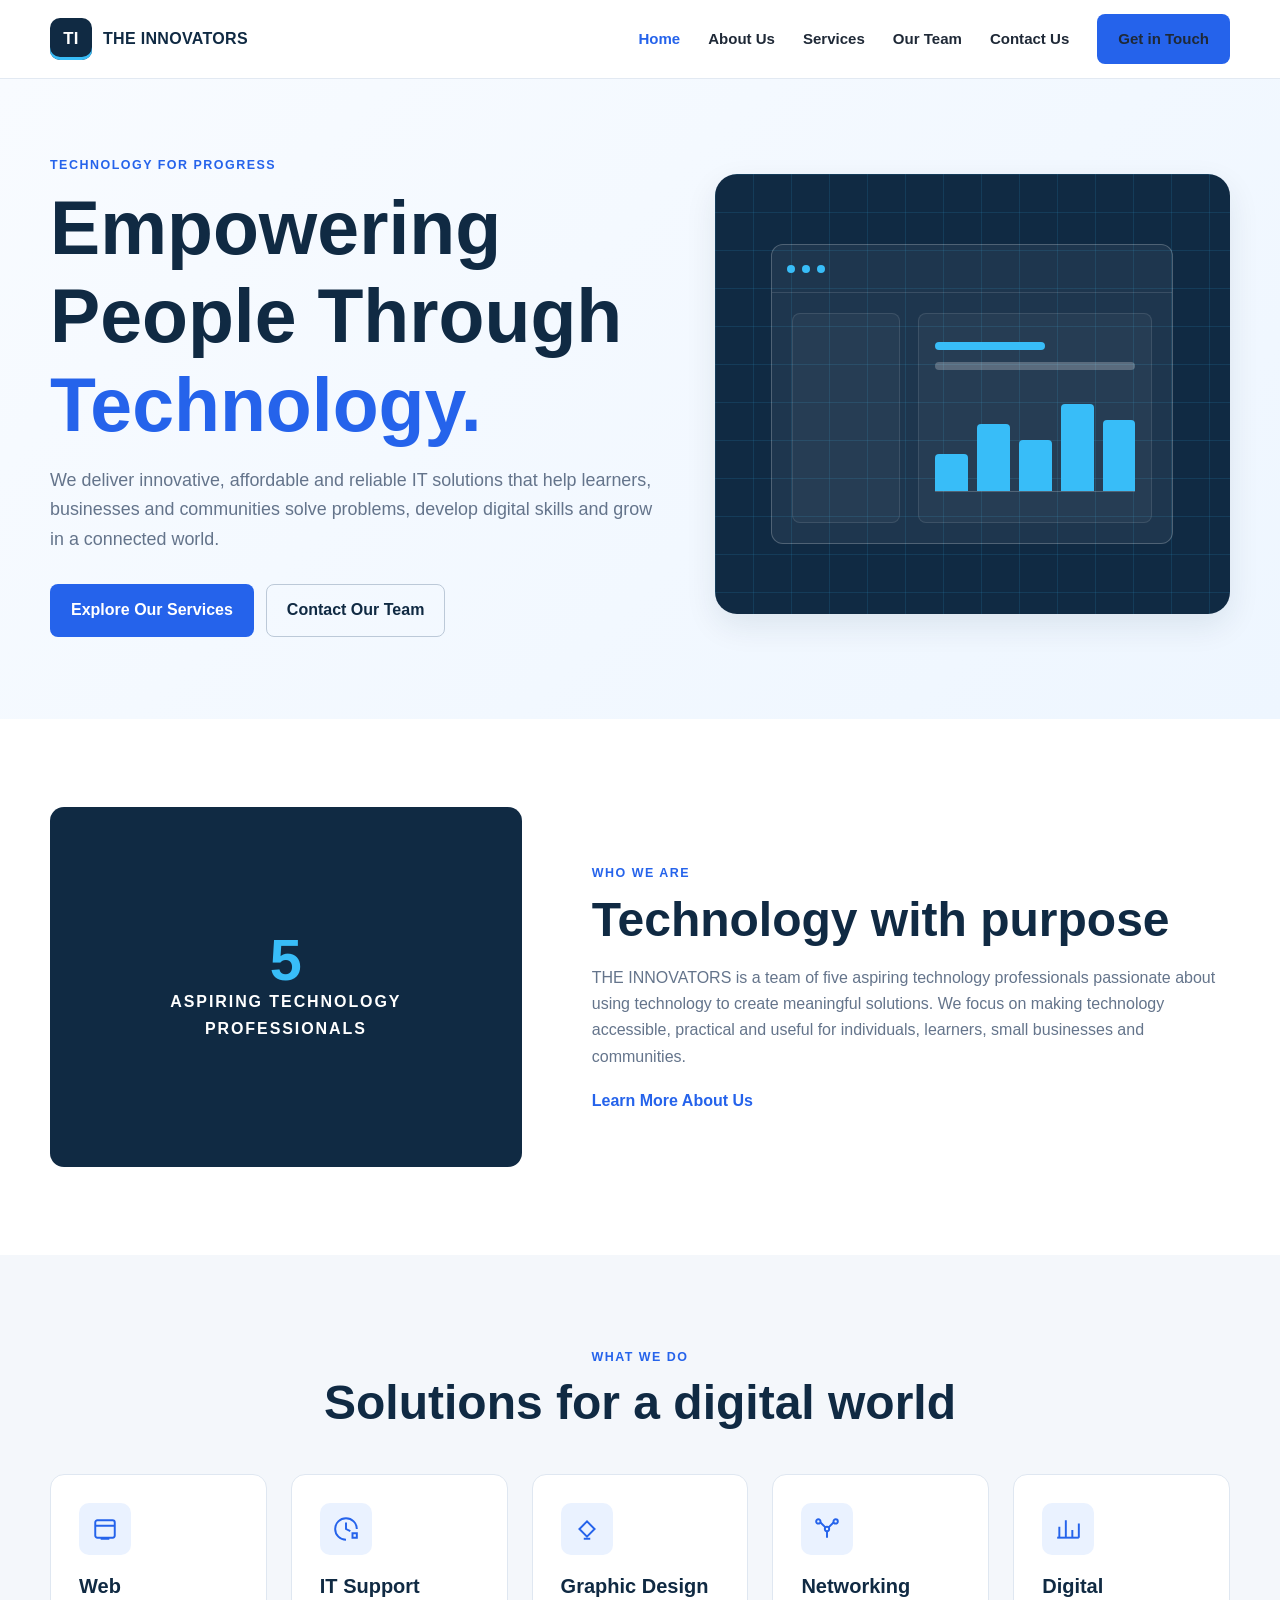
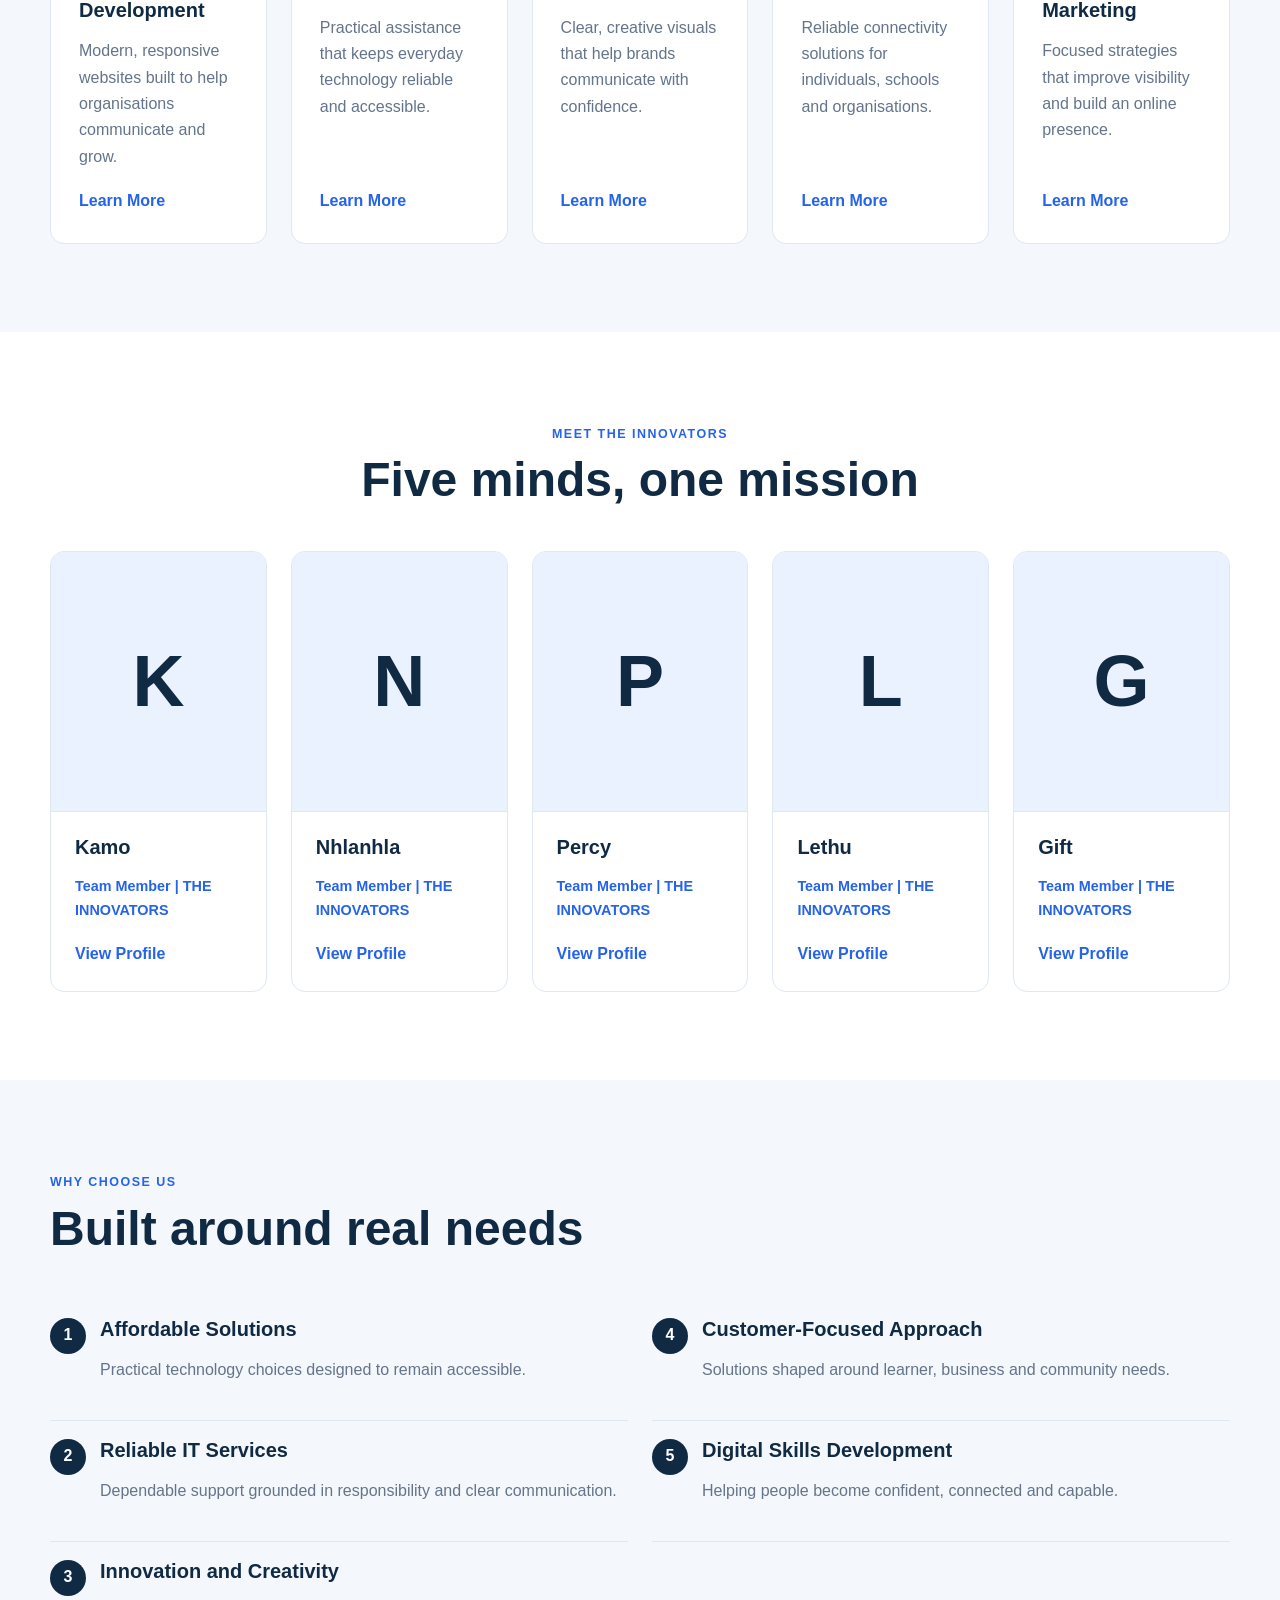
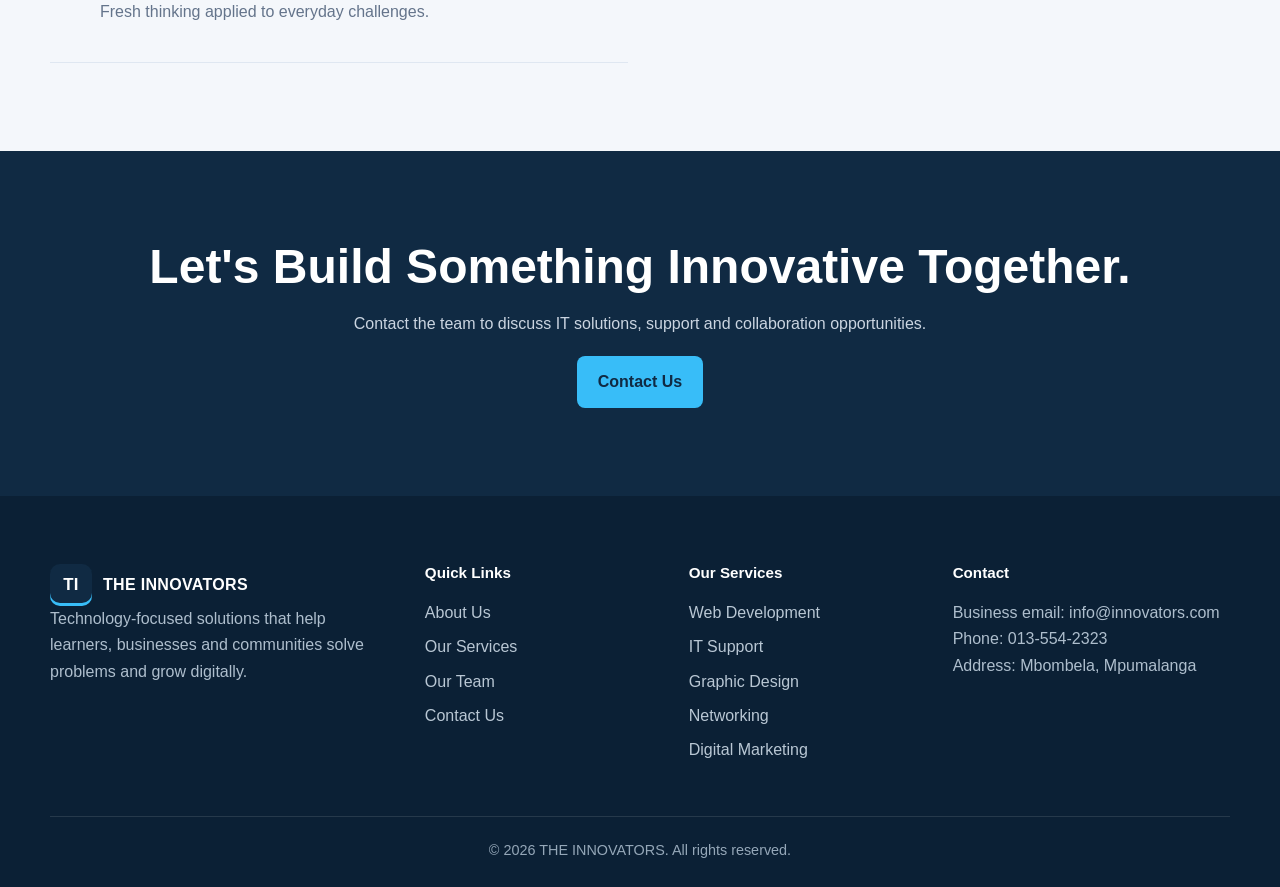
==== commit 2a2208c7: "Fix HTML encoding issues in index.html" ====
--- a/index.html
+++ b/index.html
@@ -83,7 +83,7 @@
     <div><a class="brand" href="index.html"><span class="brand-mark">TI</span><span>THE INNOVATORS</span></a><p>Technology-focused solutions that help learners, businesses and communities solve problems and grow digitally.</p></div>
     <div><h3 class="footer-title">Quick Links</h3><ul class="footer-links"><li><a href="about.html">About Us</a></li><li><a href="services.html">Our Services</a></li><li><a href="team.html">Our Team</a></li><li><a href="contact.html">Contact Us</a></li></ul></div>
     <div><h3 class="footer-title">Our Services</h3><ul class="footer-links"><li><a href="services/web-development.html">Web Development</a></li><li><a href="services/it-support.html">IT Support</a></li><li><a href="services/design.html">Graphic Design</a></li><li><a href="services/networking.html">Networking</a></li><li><a href="services/marketing.html">Digital Marketing</a></li></ul></div>
-    <div><h3 class="footer-title">Contact</h3><p>Business email: [To be provided]<br>Phone: [nicholletmatsimbe1@gmail.com]<br>Address: [427 boschfointein]</p></div>
+    <div><h3 class="footer-title">Contact</h3><p>Business email: info@innovators.com<br>Phone: 013-554-2323<br>Address: Mbombela, Mpumalanga</p></div>
   </div><div class="footer-bottom">&copy; <span data-current-year></span> THE INNOVATORS. All rights reserved.</div></div></footer>
   <script src="assets/js/script.js"></script>
 </body>
